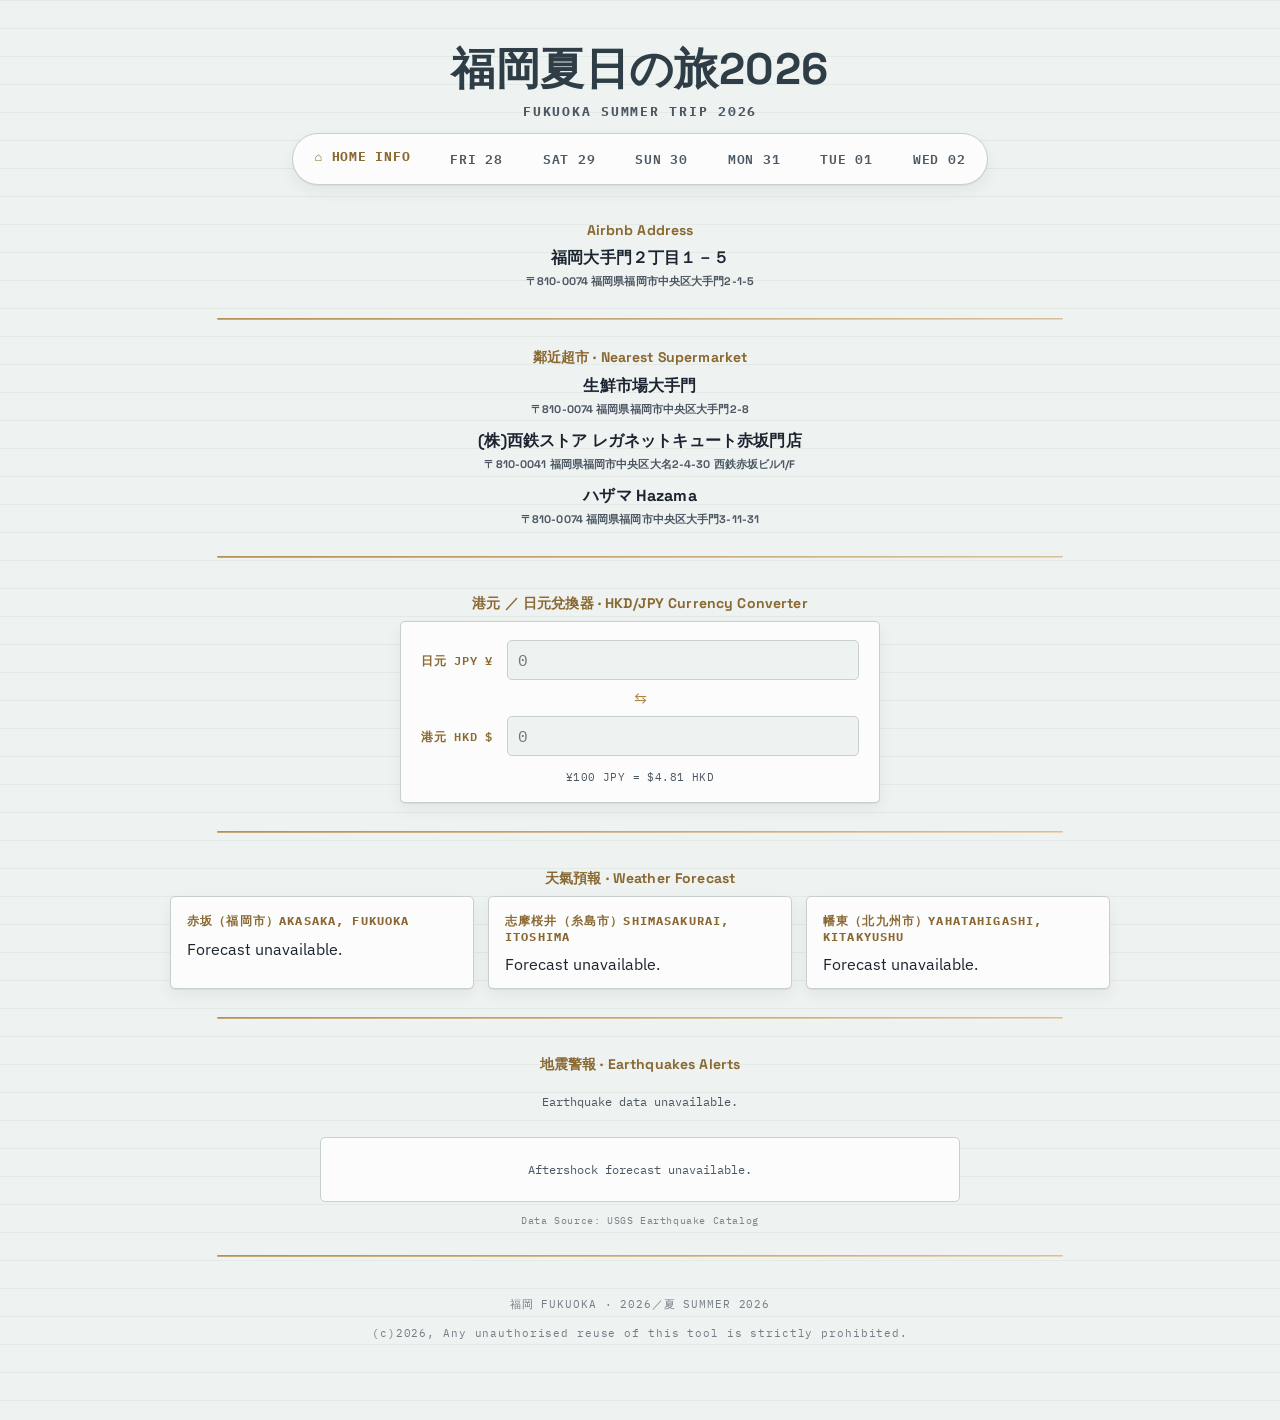
==== index.html @ bfb7548b "tiny updates" ====
<!DOCTYPE html>
<html lang="zh-Hant">
<head>
  <meta charset="UTF-8">
  <meta name="viewport" content="width=device-width, initial-scale=1.0">
  <meta name="mobile-web-app-capable" content="yes" />

  <title>福岡夏日の旅 Fukuoka Summer Trip 2026</title>
  <link rel="preconnect" href="https://fonts.googleapis.com">
  <link rel="preconnect" href="https://fonts.gstatic.com" crossorigin>
  <link href="https://fonts.googleapis.com/css2?family=Space+Grotesk:wght@500;700&family=IBM+Plex+Sans:wght@400;500;600&family=IBM+Plex+Mono:wght@400;500;600&display=swap" rel="stylesheet">
  <link rel="stylesheet" href="style.css">

  <link rel="manifest" crossorigin="use-credentials" href="manifest.json" />
  <link rel="stylesheet" href="node_modules/pwa-add-to-homescreen/dist/add-to-homescreen.min.css" />
  <script src="node_modules/pwa-add-to-homescreen/dist/add-to-homescreen_zh_HK.min.js"></script>

  <!-- Favicon -->
  <link rel="icon" type="image/x-icon" href="apple-touch-icon.png">
</head>

<body>
  <div class="wrap">
    <h1 class="page-title">福岡夏日の旅2026</h1>
    <h2 class="page-subtitle">Fukuoka Summer Trip 2026</h2>

    <nav class="day-nav" id="dayNav" aria-label="Day navigation"></nav>

    <!-- Airbnb Address -->
    <section>
      <h3 class="page-h3">Airbnb Address</h3>
      <p class="index-p">
      福岡大手門２丁目１－５</br>
        <a class="address-a" href="https://www.google.com/maps/place/2-ch%C5%8Dme-1-5+%C5%8Ctemon,+Chuo+Ward,+Fukuoka,+810-0074,+Japan/@33.5899657,130.3848394,18z/data=!3m1!4b1!4m10!1m2!2m1!1z44CSODEwLTAwNzQg56aP5bKh55yM56aP5bKh5biC5Lit5aSu5Yy65aSn5omL6ZaA77yS5LiB55uu77yR4oiS77yV!3m6!1s0x354192293996d13b:0x6b5ba809811c0bd0!8m2!3d33.5899657!4d130.3861269!15sCkLjgJI4MTAtMDA3NCDnpo_lsqHnnIznpo_lsqHluILkuK3lpK7ljLrlpKfmiYvploDvvJLkuIHnm67vvJHiiJLvvJWSARBnZW9jb2RlZF9hZGRyZXNz4AEA!16s%2Fg%2F11clpc6z0z?entry=ttu&g_ep=EgoyMDI2MDcxNS4wIKXMDSoASAFQAw%3D%3D">
        〒810-0074 福岡県福岡市中央区大手門2-1-5
        </a>
      </p>
    </section>
    <hr>

    <!-- Supermarkets Info -->
    <section>
      <h3 class="page-h3">鄰近超市 &middot; Nearest Supermarket</h3>
      <p class="index-p">
        生鮮市場大手門
      </br>
        <a class="address-a" href="https://www.google.com/maps/place/%E7%94%9F%E9%AE%AE%E5%B8%82%E5%A0%B4%E5%A4%A7%E6%89%8B%E9%96%80/@33.5920324,130.3831507,16.71z/data=!4m6!3m5!1s0x35419228d14ee641:0xfee7a03e75b66d1f!8m2!3d33.591357!4d130.3856404!16s%2Fg%2F1td_2z4c?entry=ttu&g_ep=EgoyMDI2MDcxOS4wIKXMDSoASAFQAw%3D%3D">
        〒810-0074 福岡県福岡市中央区大手門2-8
        </a>
      </p>

      <p class="index-p">
        (株)西鉄ストア レガネットキュート赤坂門店
      </br>
        <a class="address-a" href="https://www.google.com/maps/place/Reganet+Cute+Akasakamon/@33.5890342,130.389958,18.49z/data=!3m1!5s0x35419187a3406b4b:0xf3ccdedf4564b2a2!4m6!3m5!1s0x3541918777c7a113:0xb264cc0cfa34d3a8!8m2!3d33.5889511!4d130.3912189!16s%2Fg%2F1pv2gx6fw?entry=ttu&g_ep=EgoyMDI2MDcxOS4wIKXMDSoASAFQAw%3D%3D">
        〒810-0041 福岡県福岡市中央区大名2-4-30 西鉄赤坂ビル1/F
        </a>
      </p>

      <p class="index-p">
        ハザマ Hazama
      </br>
        <a class="address-a" href="https://www.google.com/maps/place/Hazama/@33.5913215,130.3811077,19z/data=!4m6!3m5!1s0x3541922e6b64453f:0xde351ecfe500b!8m2!3d33.5913286!4d130.3816899!16s%2Fg%2F11d_7vm9nl?entry=ttu&g_ep=EgoyMDI2MDcxOS4wIKXMDSoASAFQAw%3D%3D">
        〒810-0074 福岡県福岡市中央区大手門3-11-31
        </a>
      </p>
    </section>
    <hr>

    <!-- JPY/HKD Currency Converter -->
    <section class="converter-panel">
      <h3 class="page-h3">港元 ／ 日元兌換器 &middot; HKD/JPY Currency Converter</h3>

      <div class="converter-card">
        <div class="conv-row">
          <label for="jpyInput">日元 JPY &yen;</label>
          <input type="number" id="jpyInput" inputmode="decimal" placeholder="0">
        </div>
        <div class="conv-swap">&#8646;</div>

        <div class="conv-row">
          <label for="hkdInput">港元 HKD &dollar;</label>
          <input type="number" id="hkdInput" inputmode="decimal" placeholder="0">
        </div>
        <p class="conv-rate" id="convRate">&#165;100 JPY = &#36; 4.81 HKD</p>
      </div>
    </section>
    <hr>

    <!-- Weather Forecast -->
    <section class="weather-panel">
      <h3 class="page-h3">天氣預報 &middot; Weather Forecast</h3>
      <div class="weather-grid" id="weatherGrid"></div>
    </section>
    <hr>

    <!-- Earthquake Alerts -->
    <section class="quake-panel">
      <h3 class="page-h3">地震警報 &middot; Earthquakes Alerts</h3>
      <div class="quake-list" id="quakeList">
        <p class="quake-empty">Loading&hellip;</p>
      </div>
      <div class="aftershock-box" id="aftershockBox">
        <p class="quake-empty">Checking for aftershock forecast&hellip;</p>
      </div>
      <p class="quake-source">Data Source: USGS Earthquake Catalog</p>
    </section>
    <hr>

    <!-- Optional Date List -->
    <!-- <div class="home-list" id="homeList"></div>  -->

    <footer class="foot">福岡 FUKUOKA &middot; 2026／夏 SUMMER 2026 <br></br> 
      (c)2026, Any unauthorised reuse of this tool is strictly prohibited.</footer>
  </div>

  <!-- Scheduling -->
  <script src="schedule.js"></script>
  <script>
    TripSchedule.renderNav("index.html");

    const meta = {
      "fri28aug.html": { full: "FRIDAY", date: "28", month: "AUG" },
      "sat29aug.html": { full: "SATURDAY", date: "29", month: "AUG" },
      "sun30aug.html": { full: "SUNDAY", date: "30", month: "AUG" },
      "mon31aug.html": { full: "MONDAY", date: "31", month: "AUG" },
      "tue01sep.html": { full: "TUESDAY", date: "01", month: "SEP" },
      "wed02sep.html": { full: "WEDNESDAY", date: "02", month: "SEP" },
    };

    const list = document.getElementById("homeList");
    TripSchedule.DAYS.forEach((d) => {
      const m = meta[d.file];
      const a = document.createElement("a");
      a.href = d.file;
      a.className = "home-card";
      a.style.setProperty("--card-color", d.color);
      a.innerHTML =
        '<div class="hc-day">' + m.full + '</div>' +
        '<div class="hc-date">' + m.date + ' ' + m.month + '</div>';
      list.appendChild(a);
    });
  </script>

  <!-- Currency Converter -->
  <script>
    const JPY_TO_HKD = 0.0481;
    document.getElementById("convRate").textContent = "¥100 JPY = $" + JPY_TO_HKD * 100 + " HKD";

    const jpyInput = document.getElementById("jpyInput");
    const hkdInput = document.getElementById("hkdInput");

    jpyInput.addEventListener("input", () => {
      const val = parseFloat(jpyInput.value);
      hkdInput.value = isNaN(val) ? "" : (val * JPY_TO_HKD).toFixed(2);
    });

    hkdInput.addEventListener("input", () => {
      const val = parseFloat(hkdInput.value);
      jpyInput.value = isNaN(val) ? "" : (val / JPY_TO_HKD).toFixed(0);
    });
  </script>

  <!-- Weather API -->
  <script>
    const WEATHER_KEY = "ffdea6baff981b86318b58a3e28478a5";
    const WEATHER_LOCATIONS = [
      { name: "赤坂（福岡市）Akasaka, Fukuoka",    lat: 33.5912646, lon: 130.3986278 },
      { name: "志摩桜井（糸島市）Shimasakurai, Itoshima",   lat: 33.6281963, lon: 130.1919889 },
      { name: "幡東（北九州市）Yahatahigashi, Kitakyushu", lat: 33.8719980, lon: 130.8081860 },
    ];
    
    function groupByDay(list) {
      const days = {};
      list.forEach((entry) => {
        const date = entry.dt_txt.split(" ")[0];
        if (!days[date]) days[date] = [];
        days[date].push(entry);
      });
      // prefer the reading closest to midday for each date
      return Object.entries(days).map(([date, entries]) => {
        const midday = entries.reduce((best, e) => {
          const hour = Number(e.dt_txt.split(" ")[1].split(":")[0]);
          const bestHour = Number(best.dt_txt.split(" ")[1].split(":")[0]);
          return Math.abs(hour - 12) < Math.abs(bestHour - 12) ? e : best;
        });
        return { date, entry: midday };
      });
    }

    function renderWeatherCity(container, loc) {
      const card = document.createElement("div");
      card.className = "weather-city";
      card.innerHTML =
        '<div class="wx-city-name">' + loc.name + '</div>' +
        '<div class="wx-days" data-loading>Loading forecast&hellip;</div>';
      container.appendChild(card);

      const url = "https://api.openweathermap.org/data/2.5/forecast" +
        "?lat=" + loc.lat + "&lon=" + loc.lon +
        "&units=metric&appid=" + WEATHER_KEY;

      fetch(url)
        .then((res) => { if (!res.ok) throw new Error(res.status); return res.json(); })
        .then((data) => {
          const days = groupByDay(data.list).slice(0, 5);
          const daysEl = card.querySelector(".wx-days");
          daysEl.removeAttribute("data-loading");
          daysEl.innerHTML = days.map(({ date, entry }) => {
            const d = new Date(date + "T00:00:00");
            const label = d.toLocaleDateString("en-GB", { weekday: "short", day: "numeric" });
            const icon = entry.weather[0].icon;
            const desc = entry.weather[0].main;
            const temp = Math.round(entry.main.temp);
            return (
              '<div class="wx-day">' +
                '<span class="wx-day-label">' + label + '</span>' +
                '<img class="wx-icon" src="https://openweathermap.org/img/wn/' + icon + '.png" alt="' + desc + '" width="34" height="34">' +
                '<span class="wx-temp">' + temp + '&deg;C</span>' +
              '</div>'
            );
          }).join("");
        })
        .catch(() => {
          const daysEl = card.querySelector(".wx-days");
          daysEl.removeAttribute("data-loading");
          daysEl.textContent = "Forecast unavailable.";
        });
    }

    const weatherGrid = document.getElementById("weatherGrid");
    WEATHER_LOCATIONS.forEach((loc) => renderWeatherCity(weatherGrid, loc));
  </script>

  <!-- Earthquakes API -->
  <script>
    const QUAKE_CENTER = { lat: 33.5912646, lon: 130.3986278 };
    const QUAKE_CENTER_NAME = "Akasaka, Fukuoka";
    const QUAKE_RADIUS_KM = 180;
    const QUAKE_MIN_MAG = 1.5;
    const QUAKE_DAYS = 28;

    function timeAgo(ms) {
      const mins = Math.round((Date.now() - ms) / 60000);
      if (mins < 60) return mins + "m ago";
      const hrs = Math.round(mins / 60);
      if (hrs < 24) return hrs + "h ago";
      return Math.round(hrs / 24) + "d ago";
    }

    function distanceKm(lat1, lon1, lat2, lon2) {
      const R = 6371;
      const dLat = (lat2 - lat1) * Math.PI / 180;
      const dLon = (lon2 - lon1) * Math.PI / 180;
      const a =
        Math.sin(dLat / 2) ** 2 +
        Math.cos(lat1 * Math.PI / 180) * Math.cos(lat2 * Math.PI / 180) *
        Math.sin(dLon / 2) ** 2;
      return R * 2 * Math.atan2(Math.sqrt(a), Math.sqrt(1 - a));
    }

    function magClass(mag) {
      if (mag >= 5) return "quake-high";
      if (mag >= 4) return "quake-mid";
      return "quake-low";
    }

    function renderQuakes() {
      const el = document.getElementById("quakeList");
      const end = new Date();
      const start = new Date(end.getTime() - QUAKE_DAYS * 86400000);
      const url = "https://earthquake.usgs.gov/fdsnws/event/1/query" +
        "?format=geojson" +
        "&starttime=" + start.toISOString().slice(0, 10) +
        "&endtime=" + end.toISOString().slice(0, 10) +
        "&latitude=" + QUAKE_CENTER.lat +
        "&longitude=" + QUAKE_CENTER.lon +
        "&maxradiuskm=" + QUAKE_RADIUS_KM +
        "&minmagnitude=" + QUAKE_MIN_MAG +
        "&orderby=time&limit=15";

      fetch(url)
        .then((res) => { if (!res.ok) throw new Error(res.status); return res.json(); })
        .then((data) => {
          if (!data.features.length) {
            el.innerHTML = '<p class="quake-empty">No M' + QUAKE_MIN_MAG + '+ quakes in the last ' + QUAKE_DAYS + ' days.</p>';
          } else {
            el.innerHTML = data.features.map((f) => {
              const p = f.properties;
              const depth = f.geometry.coordinates[2];
              const dist = distanceKm(
                QUAKE_CENTER.lat, QUAKE_CENTER.lon, f.geometry.coordinates[1], f.geometry.coordinates[0]
              );
              return (
                '<a class="quake-row" href="' + p.url + '" target="_blank" rel="noopener">' +
                  '<span class="quake-mag ' + magClass(p.mag) + '">M' + p.mag.toFixed(1) + '</span>' +
                  '<span class="quake-info">' +
                    '<span class="quake-place">' + p.place + '</span>' +
                    '<span class="quake-meta">' + '<b>' + timeAgo(p.time) + '</b> &middot; Depth: <b>' + 
                      depth.toFixed(0) + 'km</b> &middot; Distance from ' + QUAKE_CENTER_NAME + ': <b>~' + 
                      dist.toFixed(0) + 'km</b> </span>' +
                '</a>'
              );
            }).join("");
          }
          checkAftershockForecast(data.features);
        })
        .catch(() => {
          el.innerHTML = '<p class="quake-empty">Earthquake data unavailable.</p>';
          document.getElementById("aftershockBox").innerHTML =
            '<p class="quake-empty">Aftershock forecast unavailable.</p>';
        });
    }

    function checkAftershockForecast(features) {
      const box = document.getElementById("aftershockBox");
      if (!features || !features.length) {
        box.innerHTML = '<p class="quake-empty">No recent mainshock.</p>';
        return;
      }

      // Use the largest quake in the window as the candidate mainshock.
      const mainshock = features.reduce((biggest, f) =>
        f.properties.mag > biggest.properties.mag ? f : biggest
      );

      if (mainshock.properties.mag < 4.5) {
        box.innerHTML = '<p class="quake-empty">Recent quake (M' +
          mainshock.properties.mag.toFixed(1) + ') is below USGS forecasts issueing threshold.</p>';
        return;
      }

      fetch(mainshock.properties.detail)
        .then((res) => res.json())
        .then((detail) => {
          const oaf = detail.properties.products && detail.properties.products.oaf;
          const forecastFile = oaf && oaf[0].contents && oaf[0].contents["forecast.json"];
          if (!forecastFile) {
            box.innerHTML =
              '<p class="quake-empty">Aftershock forecast for <b>M' + mainshock.properties.mag.toFixed(1) + 
                '</b> event in <b>' + mainshock.properties.place +
              '</b> has not published. </p>';
            return;
          }
          return fetch(forecastFile.url).then((r) => r.json()).then((fc) => renderForecast(fc, mainshock));
        })
        .catch(() => {
          box.innerHTML = '<p class="quake-empty">Aftershock forecast unavailable.</p>';
        });
    }

    function renderForecast(fc, mainshock) {
      const box = document.getElementById("aftershockBox");
      if (!fc.forecast || !fc.forecast.length) {
        box.innerHTML = '<p class="quake-empty">No aftershock forecast data available.</p>';
        return;
      }

      const rows = fc.forecast.map((window) => {
        const bins = (window.bins || [])
          .filter((b) => [3, 4, 5].includes(Math.round(b.magnitude)))
          .map((b) => 'M' + Math.round(b.magnitude) + '+: ' + (b.probability * 100).toFixed(0) + '%')
          .join(" &middot; ");
        return '<div class="af-row"><span class="af-label">' + window.label + '</span><span class="af-probs">' + bins + '</span></div>';
      }).join("");

      box.innerHTML =
        '<p class="af-source">Based on the M' + mainshock.properties.mag.toFixed(1) + ' event in ' +
        mainshock.properties.place + '</p>' + rows;
    }

    renderQuakes();
  </script>

  <!-- Mobile Web App JS -->
  <script>
    document.addEventListener('DOMContentLoaded', function () {
    window.AddToHomeScreenInstance = window.AddToHomeScreen({
      appName: '福岡夏日の旅2026',                           // Name of the app.
                                                            // Required.
      appNameDisplay: 'standalone',                         // If set to 'standalone' (the default), the app name will be diplayed
                                                            // on it's own, beneath the "Install App" header. If set to 'inline', the
                                                            // app name will be displayed on a single line like "Install MyApp"
                                                            // Optional. Default 'standalone'
      appIconUrl: 'apple-touch-icon.png',                   // App icon link (square, at least 40 x 40 pixels).
                                                            // Required.
      assetUrl: 'node_modules/pwa-add-to-homescreen/dist/assets/img/',  // Link to directory of library image assets.
                                                            // Required.
      maxModalDisplayCount: -1,                             // If set, the modal will only show this many times.
                                                            // [Optional] Default: -1 (no limit).  (Debugging: Use this.clearModalDisplayCount() to reset the count)
      displayOptions:{ showMobile: true, showDesktop: true }, // show on mobile/desktop [Optional] Default: show everywhere
      allowClose: true,                                       // allow the user to close the modal by tapping outside of it [Optional. Default: true]
      showArrow: true,                                        // show the bouncing arrow on the modal [Optional. Default: true] (highly recommend leaving at true as drastically affects install rates)
    });

    ret = window.AddToHomeScreenInstance.show('zh');        // show "add-to-homescreen" instructions to user, or do nothing if already added to homescreen
                                                            // [optional] language.  If left blank, then language is auto-decided from (1) URL param locale='..' (e.g. /?locale=es) (2) Browser language settings
    });
  </script>

</body>
</html>
---- style.css ----
/* ============================================================
   Trip Schedule
   Design: drafting-table blueprint, brass hardware accents,
   hour-ruler grid. Space Grotesk / IBM Plex Sans / IBM Plex Mono.
   ============================================================ */

:root {
  --ink:        #1B2430;
  --ink-soft:   #4B5763;
  --paper:      #EEF2F0;
  --paper-2:    #E3E9E5;
  --card:       #FBFCFB;
  --line:       #C7D0CB;
  --rule:       #2F3E46;
  --brass:      #AD8446;
  --brass-dark: #8A6832;
  --brass-tint: #F1E3C9;

  --fri: #F2A98C;
  --sat: #F0C083;
  --sun: #EADD6E;
  --mon: #93D2A3;
  --tue: #8FC4E8;
  --wed: #DDB2E6;

  --radius: 5px;
  --shadow: 0 1px 0 rgba(27,36,48,0.06), 0 6px 16px rgba(27,36,48,0.06);
}

* { box-sizing: border-box; }

html { scroll-behavior: smooth; }

body {
  margin: 0;
  background:
    linear-gradient(var(--paper-2) 1px, transparent 1px) 0 0 / 100% 28px,
    var(--paper);
  color: var(--ink);
  font-family: "IBM Plex Sans", "Noto Sans JP", system-ui, sans-serif;
  -webkit-font-smoothing: antialiased;
  min-height: 100vh;
}

a { color: inherit; }

.wrap {
  max-width: 980px;
  margin: 0 auto;
  padding: 40px 20px 80px;
}

/* ---------- Header & Text ---------- */

.page-title {
  text-align: center;
  margin: 0 0 4px;
  font-family: "Space Grotesk", "IBM Plex Sans", sans-serif;
  font-weight: 700;
  font-size: clamp(28px, 5vw, 44px);
  letter-spacing: 0.01em;
  color: var(--rule);
}

.page-title .day-tick {
  display: inline-block;
  width: 10px;
  height: 10px;
  border-radius: 50%;
  margin-right: 12px;
  transform: translateY(-2px);
  background: var(--day-color, var(--brass));
  box-shadow: 0 0 0 3px var(--card), 0 0 0 4px var(--line);
}

.page-subtitle {
  text-align: center;
  margin: 0 0 14px;
  font-family: "IBM Plex Mono", monospace;
  font-size: 12.5px;
  letter-spacing: 0.14em;
  text-transform: uppercase;
  color: var(--ink-soft);
}

.page-h3 {
  text-align: center;
  margin: 0 0 8px;
  font-family: "Space Grotesk", "IBM Plex Sans", sans-serif;
  font-weight: 700;
  font-size: 14px;
  letter-spacing: 0.01em;
  color: var(--brass-dark);
}

.index-p  {
  text-align: center;
  margin: 0 0 12px;
  font-family: "Space Grotesk", "IBM Plex Sans", sans-serif;
  font-weight: bold; 
  font-display: block;
  letter-spacing: 0.01em;
  color: var(--ink);
}

.index-text-a  {
  text-align: center;
  margin: 0 0 4px;
  font-family: "Space Grotesk", "IBM Plex Sans", sans-serif;
  font-weight: bold; 
  font-display: block;
  letter-spacing: 0.01em;
  color: var(--ink);
}

.address-a  {
  text-align: center;
  margin: 0 0 8px;
  font-family: "Space Grotesk", "IBM Plex Sans", sans-serif;
  font-size: 11px;
  font-weight: bold; 
  font-display: block;
  text-decoration: none;
  letter-spacing: 0.01em;
  color: var(--ink-soft);
}

hr {
  border: none;
  height: 2px;
  background: linear-gradient(to bottom right, var(--brass), var(--brass-tint));
  border-radius: 999px;
  width: 90%;
  margin: 28px auto;
  overflow: visible;
}

/* ---------- Nav ---------- */

.day-nav {
  display: flex;
  justify-content: center;
  flex-wrap: wrap;
  gap: 8px;
  margin: 0 0 36px;
  padding: 6px;
  background: var(--card);
  border: 1px solid var(--line);
  border-radius: 35px;
  width: fit-content;
  max-width: 100%;
  margin-left: auto;
  margin-right: auto;
  box-shadow: var(--shadow);
}

.day-nav a {
  --pill-color: var(--brass);
  position: relative;
  display: block;
  padding: 8px 16px;
  border-radius: 999px;
  font-family: "IBM Plex Mono", monospace;
  font-size: 12.5px;
  font-weight: 600;
  letter-spacing: 0.06em;
  text-decoration: none;
  color: var(--ink-soft);
  transition: background 0.15s ease, color 0.15s ease;
  white-space: nowrap;
}

.day-nav a:hover { background: var(--paper-2); color: var(--ink); }

.day-nav a.active {
  background: var(--pill-color);
  color: var(--ink);
  box-shadow: inset 0 0 0 1px rgba(27,36,48,0.15);
}

.day-nav a.home {
  color: var(--brass-dark);
  font-weight: 700;
}

/* ---------- Schedule grid ---------- */

.schedule-card {
  background: var(--card);
  border: 1px solid var(--line);
  border-radius: var(--radius);
  box-shadow: var(--shadow);
  overflow: hidden;
  margin-bottom: 40px;
}

.schedule-grid {
  display: grid;
  grid-template-columns: 60px 1fr;
}

.ruler {
  border-right: 1px solid var(--line);
  background: var(--paper);
  position: relative;
}

.ruler-hour {
  height: 120px;
  border-bottom: 1.5px solid var(--line);
  position: relative;
}

.ruler-hour:last-child { border-bottom: none; }

.ruler-hour .label {
  position: absolute;
  top: -8px;
  right: 10px;
  background: var(--paper);
  padding: 0 3px;
  font-family: "IBM Plex Mono", monospace;
  font-weight: 600;
  font-size: 13px;
  color: var(--rule);
}

.ruler-hour::after {
  /* half-hour tick */
  content: "";
  position: absolute;
  top: 60px;
  right: 0;
  width: 8px;
  height: 1px;
  background: var(--rule);
  opacity: 0.5;
}

.track {
  position: relative;
  background-image: repeating-linear-gradient(
    to bottom,
    transparent 0,
    transparent 29px,
    var(--line) 29px,
    var(--line) 30px
  );
  background-size: 100% 60px;
}

.track::before {
  /* hour lines, stronger */
  content: "";
  position: absolute;
  inset: 0;
  background-image: repeating-linear-gradient(
    to bottom,
    var(--line) 0,
    var(--line) 1px,
    transparent 1px,
    transparent 60px
  );
  pointer-events: none;
}

.events-layer {
  position: relative;
}

.event {
  position: absolute;
  left: 8px;
  right: 8px;
  min-height: 26px;
  background: var(--card);
  border: 1px solid var(--line);
  border-left: 5px solid var(--ev-color, var(--brass));
  border-radius: var(--radius);
  padding: 6px 10px 7px;
  box-shadow: 0 2px 6px rgba(27,36,48,0.08);
  overflow: hidden;
  cursor: default;
}

.event .ev-title {
  font-weight: 700;
  font-size: 13.5px;
  line-height: 1.25;
  color: var(--ink);
  margin: 0 0 2px;
}

.event .ev-time {
  font-family: "IBM Plex Mono", monospace;
  font-size: 11px;
  color: var(--ink-soft);
  letter-spacing: 0.02em;
}

.event .ev-meta {
  font-size: 11.5px;
  color: var(--ink-soft);
  margin-top: 2px;
  display: flex;
  gap: 8px;
  flex-wrap: wrap;
  align-items: center;
}

.event .ev-meta .pin::before { content: "\25CE  "; color: var(--brass-dark); }

.event .ev-meta a {
  color: var(--brass-dark);
  text-decoration: none;
  font-weight: 600;
  border-bottom: 1px dotted var(--brass-dark);
}
.event .ev-meta a:hover { color: var(--ink); border-color: var(--ink); }

.event-actions {
  position: absolute;
  top: 5px;
  right: 6px;
  display: flex;
  gap: 4px;
  opacity: 0;
  transition: opacity 0.12s ease;
}

.event:hover .event-actions { opacity: 1; }

.event-actions button {
  border: none;
  background: var(--paper-2);
  color: var(--ink-soft);
  width: 18px;
  height: 18px;
  border-radius: 50%;
  font-size: 11px;
  line-height: 1;
  cursor: pointer;
}

.event-actions button:hover { background: var(--brass); color: var(--ink); }

.event.compact .ev-meta,
.event.compact .ev-time { display: none; }

.empty-note {
  text-align: center;
  padding: 40px 20px;
  color: var(--ink-soft);
  font-family: "IBM Plex Mono", monospace;
  font-size: 12.5px;
  letter-spacing: 0.05em;
}

/* ---------- Form: "work order" card ---------- */

.entry-card {
  background: var(--card);
  border: 1px solid var(--line);
  border-radius: var(--radius);
  box-shadow: var(--shadow);
  padding: 22px 24px 24px;
}

.entry-card h2 {
  margin: 0 0 4px;
  font-family: "Space Grotesk", sans-serif;
  font-size: 16px;
  letter-spacing: 0.02em;
  color: var(--rule);
}

.entry-card .entry-sub {
  margin: 0 0 18px;
  padding-bottom: 14px;
  border-bottom: 1px dashed var(--line);
  font-family: "IBM Plex Mono", monospace;
  font-size: 11px;
  letter-spacing: 0.08em;
  text-transform: uppercase;
  color: var(--ink-soft);
}

.entry-grid {
  display: grid;
  grid-template-columns: repeat(4, 1fr);
  gap: 14px 16px;
}

.entry-grid .field.wide { grid-column: span 2; }
.entry-grid .field.full { grid-column: 1 / -1; }

.field label {
  display: block;
  font-family: "IBM Plex Mono", monospace;
  font-size: 10.5px;
  letter-spacing: 0.1em;
  text-transform: uppercase;
  color: var(--brass-dark);
  margin-bottom: 5px;
}

.field input {
  width: 100%;
  padding: 9px 10px;
  border: 1px solid var(--line);
  border-radius: var(--radius);
  background: var(--paper);
  color: var(--ink);
  font-family: "IBM Plex Sans", sans-serif;
  font-size: 13.5px;
}

.field input:focus {
  outline: none;
  border-color: var(--brass);
  background: var(--card);
  box-shadow: 0 0 0 3px var(--brass-tint);
}

.entry-actions {
  display: flex;
  align-items: center;
  gap: 12px;
  margin-top: 18px;
}

.btn {
  font-family: "IBM Plex Mono", monospace;
  font-size: 12px;
  font-weight: 600;
  letter-spacing: 0.06em;
  text-transform: uppercase;
  padding: 10px 20px;
  border-radius: var(--radius);
  border: 1px solid var(--brass-dark);
  background: var(--brass);
  color: #26190A;
  cursor: pointer;
  transition: background 0.15s ease, transform 0.05s ease;
}

.btn:hover { background: var(--brass-dark); color: #fff; }
.btn:active { transform: translateY(1px); }

.btn.secondary {
  background: var(--card);
  color: var(--ink-soft);
  border-color: var(--line);
}
.btn.secondary:hover { background: var(--paper-2); color: var(--ink); border-color: var(--ink-soft); }

.form-msg {
  font-family: "IBM Plex Mono", monospace;
  font-size: 11.5px;
  color: var(--ink-soft);
}

/* ---------- Export panel ---------- */

.export-panel {
  margin-top: 18px;
}

.export-panel summary {
  cursor: pointer;
  font-family: "IBM Plex Mono", monospace;
  font-size: 11.5px;
  letter-spacing: 0.08em;
  text-transform: uppercase;
  color: var(--brass-dark);
  padding: 4px 0;
}

.export-panel textarea {
  width: 100%;
  margin-top: 10px;
  min-height: 140px;
  padding: 12px;
  border: 1px solid var(--line);
  border-radius: var(--radius);
  background: var(--rule);
  color: #E8ECEA;
  font-family: "IBM Plex Mono", monospace;
  font-size: 12px;
  line-height: 1.5;
  resize: vertical;
}

.export-panel p {
  font-size: 12px;
  color: var(--ink-soft);
  line-height: 1.5;
  margin: 10px 0 0;
}

/* ---------- Home / index ---------- */

.home-list {
  display: grid;
  grid-template-columns: repeat(3, 1fr);
  gap: 14px;
  margin-top: 30px;
}

.home-card {
  display: block;
  text-decoration: none;
  background: var(--card);
  border: 1px solid var(--line);
  border-radius: var(--radius);
  padding: 18px 16px;
  box-shadow: var(--shadow);
  border-top: 5px solid var(--card-color, var(--brass));
  transition: transform 0.12s ease;
}

.home-card:hover { transform: translateY(-2px); }

.home-card .hc-day {
  font-family: "IBM Plex Mono", monospace;
  font-size: 11px;
  letter-spacing: 0.1em;
  color: var(--ink-soft);
  text-transform: uppercase;
}

.home-card .hc-date {
  font-family: "Space Grotesk", sans-serif;
  font-size: 22px;
  font-weight: 700;
  color: var(--rule);
  margin-top: 2px;
}

footer.foot {
  text-align: center;
  margin-top: 40px;
  font-family: "IBM Plex Mono", monospace;
  font-size: 11px;
  letter-spacing: 0.08em;
  color: var(--ink-soft);
  opacity: 0.75;
}

/* ---------- Weather -------------- */
.weather-panel { margin-top: 36px; }

.weather-grid {
  display: grid;
  grid-template-columns: repeat(auto-fit, minmax(220px, 1fr));
  gap: 14px;
}

.weather-city {
  background: var(--card);
  border: 1px solid var(--line);
  border-radius: var(--radius);
  box-shadow: var(--shadow);
  padding: 16px 16px 14px;
}

.wx-city-name {
  font-family: "IBM Plex Mono", "Noto Sans JP", monospace, sans-serif;
  font-size: 11.5px;
  font-weight: bold;
  letter-spacing: 0.1em;
  text-transform: uppercase;
  color: var(--brass-dark);
  margin-bottom: 10px;
}

.wx-days {
  display: flex;
  justify-content: space-between;
  gap: 4px;
}

.wx-days[data-loading] {
  font-family: "IBM Plex Mono", "Noto Sans JP", monospace, sans-serif;
  font-size: 12px;
  color: var(--ink-soft);
}

.wx-day {
  display: flex;
  flex-direction: column;
  align-items: center;
  gap: 2px;
  flex: 1;
}

.wx-day-label {
  font-family: "IBM Plex Mono", "Noto Sans JP", monospace, sans-serif;
  font-size: 10.5px;
  color: var(--ink-soft);
}

.wx-temp {
  font-family: "IBM Plex Mono", "Noto Sans JP", monospace, sans-serif;
  font-size: 12.5px;
  font-weight: 600;
  color: var(--ink);
}

/* Currency Converter */
.converter-panel { margin-top: 36px; }

.converter-card {
  max-width: 480px;
  margin: 0 auto;
  background: var(--card);
  border: 1px solid var(--line);
  border-radius: var(--radius);
  box-shadow: var(--shadow);
  padding: 18px 20px;
}

.conv-row {
  display: grid;
  grid-template-columns: 74px minmax(0, 1fr);
  align-items: center;
  gap: 12px;
}

.conv-row label {
  font-family: "IBM Plex Mono", "Noto Sans JP", monospace, sans-serif;
  font-size: 12px;
  font-weight: 600;
  letter-spacing: 0.06em;
  color: var(--brass-dark);
}

.conv-row input {
  min-width: auto;
  padding: 9px 10px;
  border: 1px solid var(--line);
  border-radius: var(--radius);
  background: var(--paper);
  color: var(--ink);
  font-family: "IBM Plex Mono", "Noto Sans JP", monospace, sans-serif;
  font-size: 16px;
}

.conv-row input:focus {
  outline: none;
  border-color: var(--brass);
  background: var(--card);
  box-shadow: 0 0 0 3px var(--brass-tint);
}

.conv-swap {
  text-align: center;
  color: var(--brass);
  font-size: 16px;
  margin: 8px 0;
}

.conv-rate {
  text-align: center;
  margin: 14px 0 0;
  font-family: "IBM Plex Mono", "Noto Sans JP", monospace, sans-serif;
  font-size: 10.5px;
  letter-spacing: 0.04em;
  color: var(--ink-soft);
}

/* Earthquakes Info */
.quake-panel { margin-top: 36px; }

.quake-list {
  max-width: 640px;
  margin: 0 auto;
  display: flex;
  flex-direction: column;
  gap: 8px;
}

.quake-row {
  display: flex;
  align-items: center;
  gap: 12px;
  background: var(--card);
  border: 1px solid var(--line);
  border-radius: var(--radius);
  padding: 10px 14px;
  text-decoration: none;
  color: var(--ink);
  box-shadow: var(--shadow);
  transition: transform 0.12s ease;
}

.quake-row:hover { transform: translateY(-1px); }

.quake-mag {
  flex-shrink: 0;
  width: 46px;
  text-align: center;
  padding: 4px 0;
  border-radius: var(--radius);
  font-family: "IBM Plex Mono", "Noto Sans JP", monospace, sans-serif;
  font-size: 12.5px;
  font-weight: 1000;
  color: #26190A;
}

.quake-mag.quake-low  { background: var(--mon); }
.quake-mag.quake-mid  { background: var(--sat); }
.quake-mag.quake-high { background: var(--fri); }

.quake-info {
  display: flex;
  flex-direction: column;
  gap: 2px;
  min-width: 0;
}

.quake-place {
  font-size: 14px;
  font-weight: bolder;
  white-space: nowrap;
  overflow: hidden;
  text-overflow: ellipsis;
}

.quake-meta {
  font-family: "IBM Plex Mono", "Noto Sans JP", monospace, sans-serif;
  font-size: 10.5px;
  color: var(--ink-soft);
}

.quake-empty {
  text-align: center;
  font-family: "IBM Plex Mono", "Noto Sans JP", monospace, sans-serif;
  font-size: 12px;
  color: var(--ink-soft);
}

.quake-source {
  text-align: center;
  margin: 12px 0 0;
  font-family: "IBM Plex Mono", "Noto Sans JP", monospace, sans-serif;
  font-size: 10px;
  letter-spacing: 0.06em;
  color: var(--ink-soft);
  opacity: 0.7;
}

.aftershock-box {
  max-width: 640px;
  margin: 16px auto 0;
  background: var(--card);
  border: 1px solid var(--line);
  border-radius: var(--radius);
  padding: 12px 16px;
}

.af-source {
  font-family: "IBM Plex Mono", "Noto Sans JP", monospace, sans-serif;
  font-size: 10.5px;
  color: var(--ink-soft);
  margin: 0 0 8px;
}

.af-row {
  display: flex;
  justify-content: space-between;
  gap: 10px;
  padding: 4px 0;
  border-top: 1px dashed var(--line);
  font-size: 12.5px;
}

.af-row:first-of-type { border-top: none; }

.af-label { font-weight: 600; color: var(--rule); }
.af-probs { font-family: "IBM Plex Mono", "Noto Sans JP", monospace, sans-serif; color: var(--ink-soft); }

@media (max-width: 640px) {
  .entry-grid { grid-template-columns: repeat(2, 1fr); }
  .entry-grid .field.wide { grid-column: span 2; }
  .schedule-grid { grid-template-columns: 58px 1fr; }
  .ruler-hour .label { font-size: 11.5px; right: 6px; }
  .event .ev-title { font-size: 12.5px; }
}
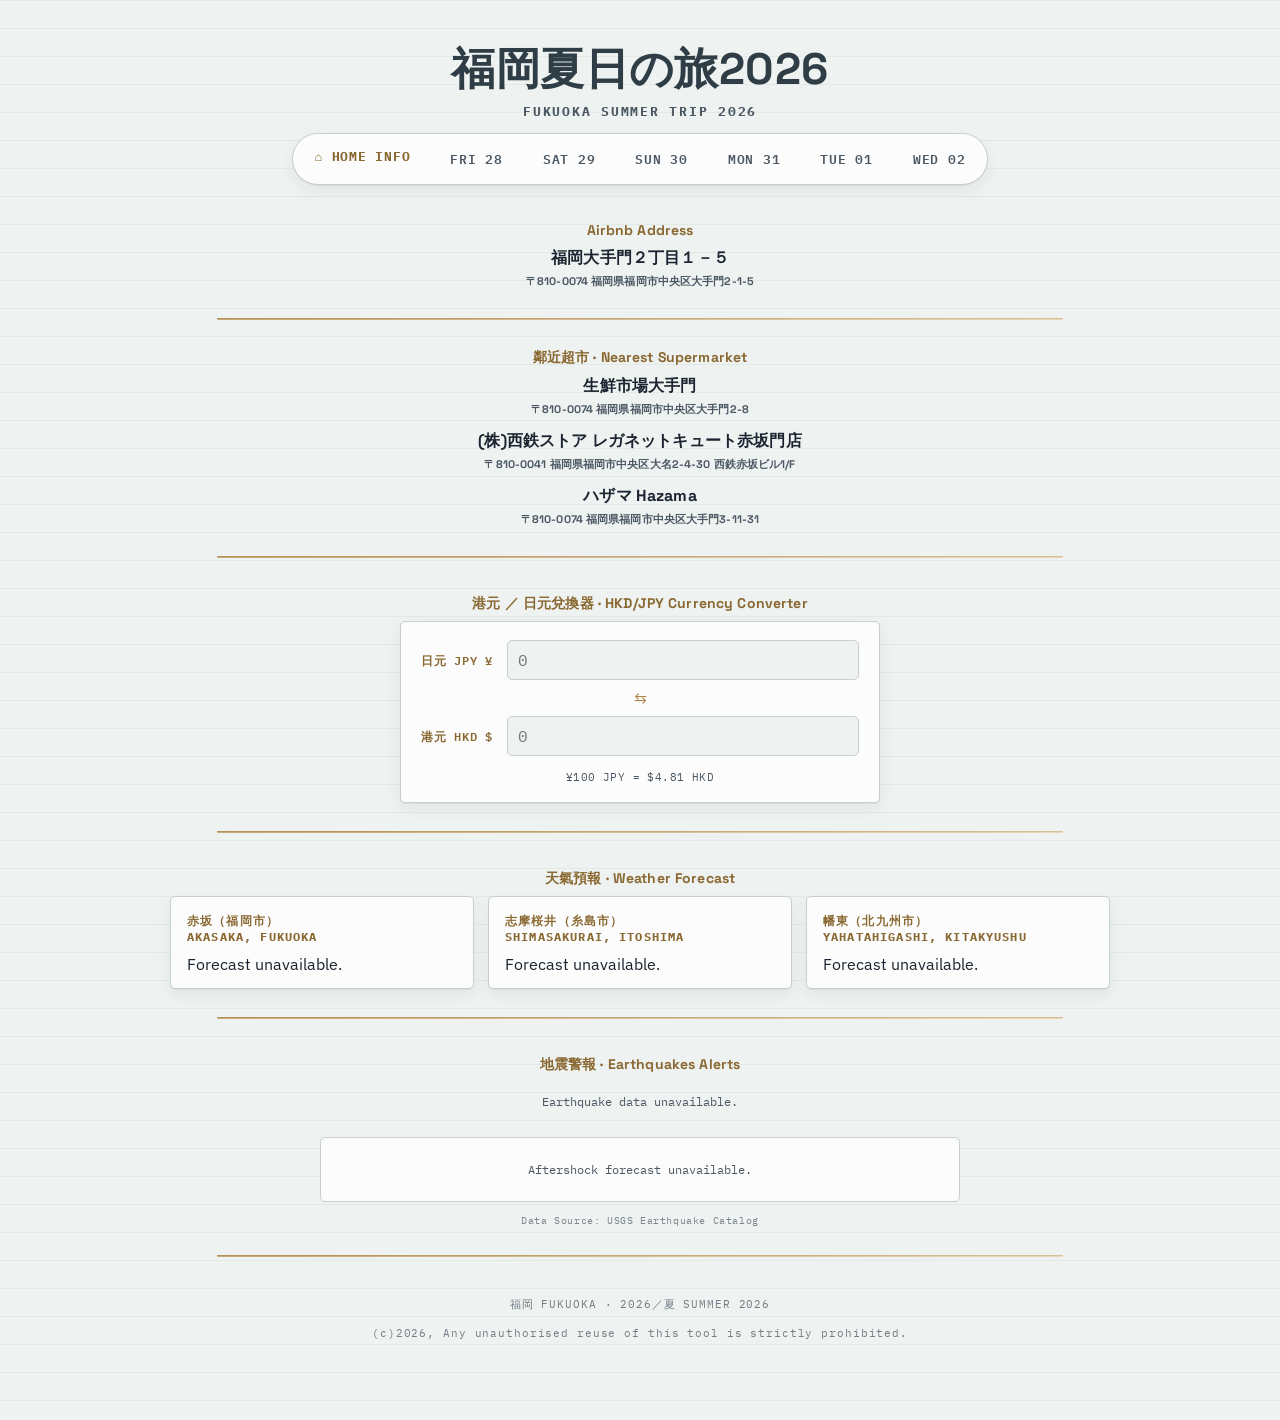
==== commit 3e068d1b: "another tiny update lol" ====
--- a/index.html
+++ b/index.html
@@ -165,9 +165,9 @@
   <script>
     const WEATHER_KEY = "ffdea6baff981b86318b58a3e28478a5";
     const WEATHER_LOCATIONS = [
-      { name: "赤坂（福岡市）Akasaka, Fukuoka",    lat: 33.5912646, lon: 130.3986278 },
-      { name: "志摩桜井（糸島市）Shimasakurai, Itoshima",   lat: 33.6281963, lon: 130.1919889 },
-      { name: "幡東（北九州市）Yahatahigashi, Kitakyushu", lat: 33.8719980, lon: 130.8081860 },
+      { name: "赤坂（福岡市）<br>Akasaka, Fukuoka",    lat: 33.5912646, lon: 130.3986278 },
+      { name: "志摩桜井（糸島市）<br>Shimasakurai, Itoshima",   lat: 33.6281963, lon: 130.1919889 },
+      { name: "幡東（北九州市）<br>Yahatahigashi, Kitakyushu", lat: 33.8719980, lon: 130.8081860 },
     ];
     
     function groupByDay(list) {
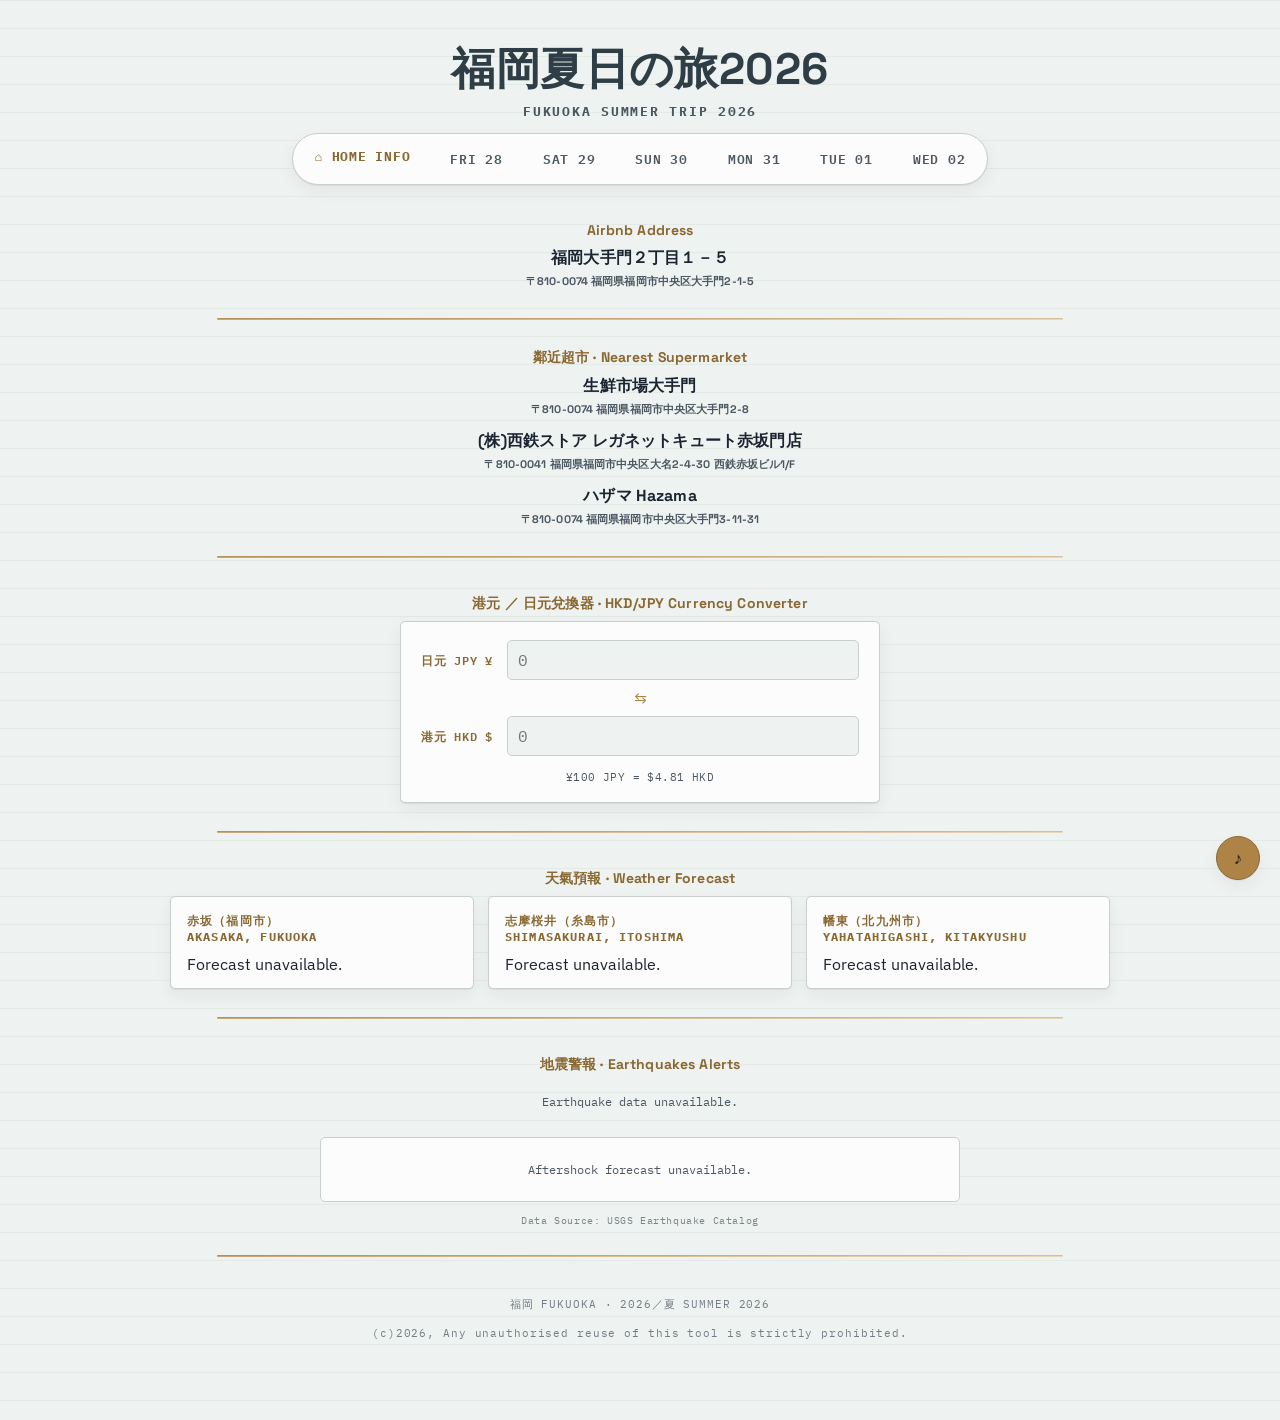
==== commit ce8b0415: "testing testing - music!" ====
--- a/index.html
+++ b/index.html
@@ -118,6 +118,7 @@
   <script src="schedule.js"></script>
   <script>
     TripSchedule.renderNav("index.html");
+    TripSchedule.initAudio();
 
     const meta = {
       "fri28aug.html": { full: "FRIDAY", date: "28", month: "AUG" },
--- a/style.css
+++ b/style.css
@@ -780,6 +780,35 @@
 .af-label { font-weight: 600; color: var(--rule); }
 .af-probs { font-family: "IBM Plex Mono", "Noto Sans JP", monospace, sans-serif; color: var(--ink-soft); }
 
+/* Media Play */
+.bg-audio-btn {
+  position: fixed;
+  right: 20px;
+  bottom: 20px;
+  width: 44px;
+  height: 44px;
+  border-radius: 50%;
+  border: 1px solid var(--brass-dark);
+  background: var(--brass);
+  color: #26190A;
+  font-size: 17px;
+  line-height: 1;
+  cursor: pointer;
+  box-shadow: var(--shadow);
+  z-index: 50;
+  transition: background 0.15s ease, transform 0.1s ease;
+}
+
+.bg-audio-btn:hover { background: var(--brass-dark); color: #fff; }
+.bg-audio-btn:active { transform: translateY(1px); }
+
+.bg-audio-btn.playing { animation: bg-audio-pulse 1.8s ease-in-out infinite; }
+
+@keyframes bg-audio-pulse {
+  0%, 100% { box-shadow: 0 0 0 0 rgba(173,132,70,0.5), var(--shadow); }
+  50% { box-shadow: 0 0 0 8px rgba(173,132,70,0), var(--shadow); }
+}
+
 @media (max-width: 640px) {
   .entry-grid { grid-template-columns: repeat(2, 1fr); }
   .entry-grid .field.wide { grid-column: span 2; }
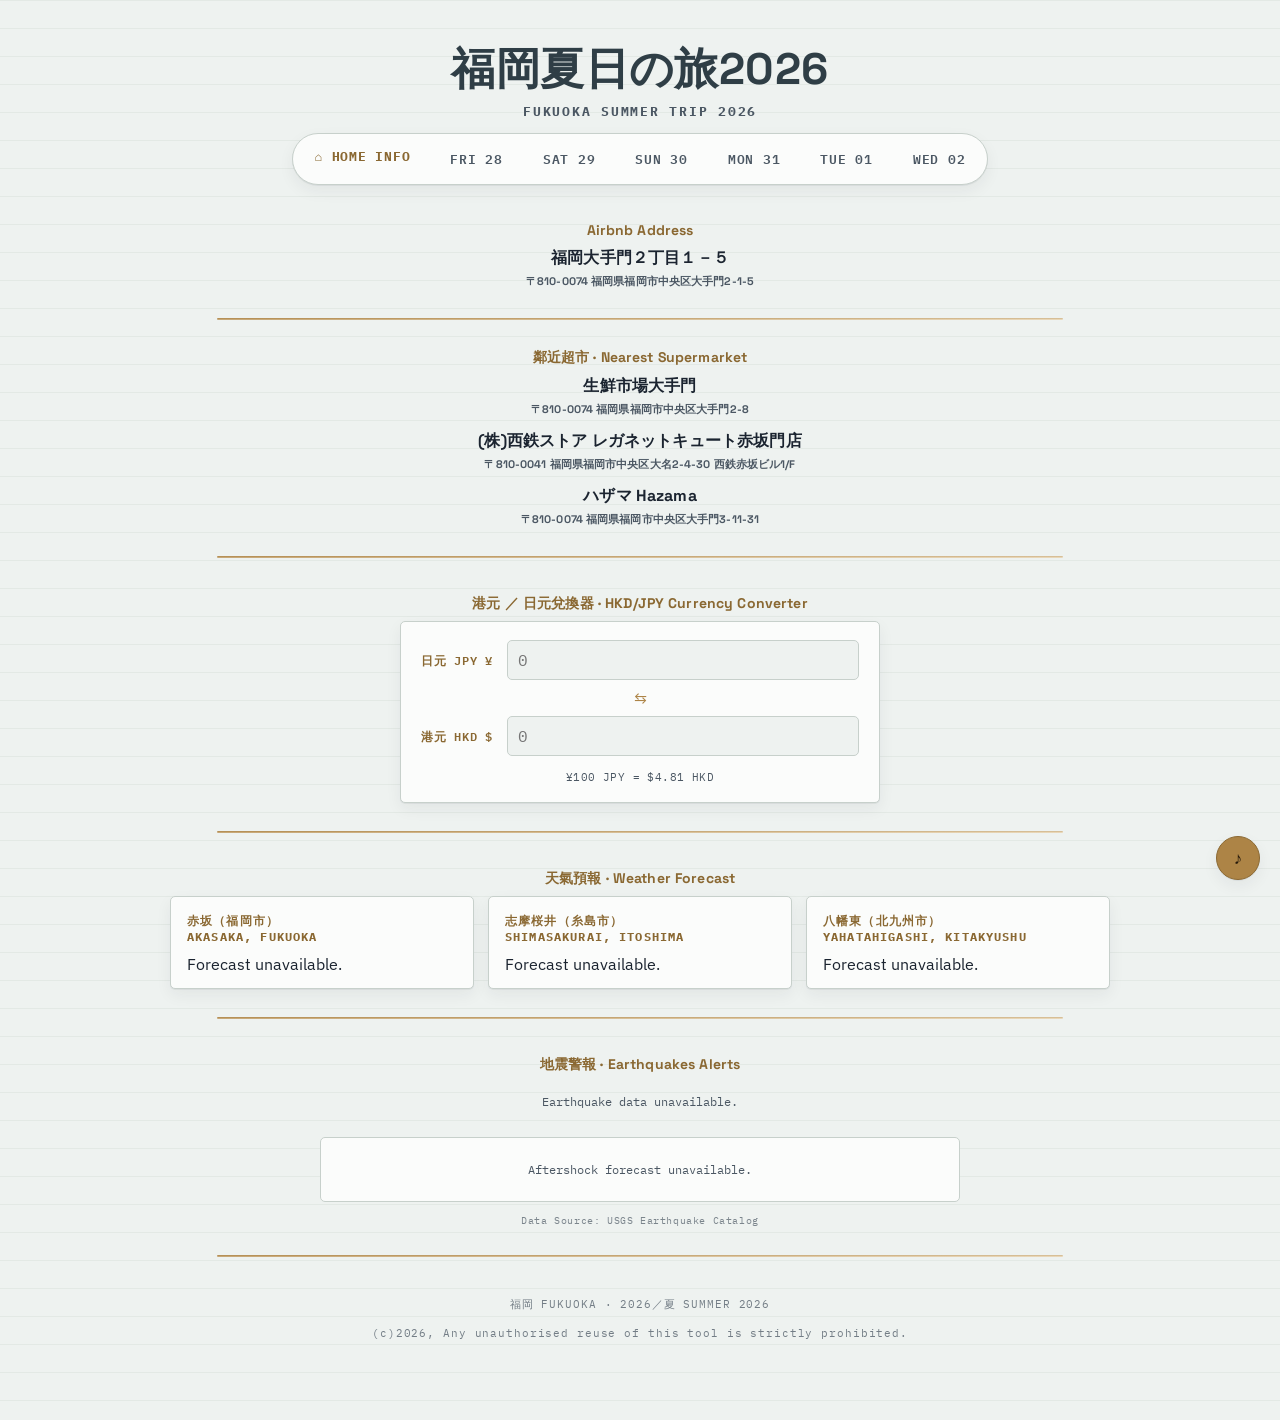
==== commit 86d0ba7b: "weather location update" ====
--- a/index.html
+++ b/index.html
@@ -168,7 +168,7 @@
     const WEATHER_LOCATIONS = [
       { name: "赤坂（福岡市）<br>Akasaka, Fukuoka",    lat: 33.5912646, lon: 130.3986278 },
       { name: "志摩桜井（糸島市）<br>Shimasakurai, Itoshima",   lat: 33.6281963, lon: 130.1919889 },
-      { name: "幡東（北九州市）<br>Yahatahigashi, Kitakyushu", lat: 33.8719980, lon: 130.8081860 },
+      { name: "八幡東（北九州市）<br>Yahatahigashi, Kitakyushu", lat: 33.8719980, lon: 130.8081860 },
     ];
     
     function groupByDay(list) {
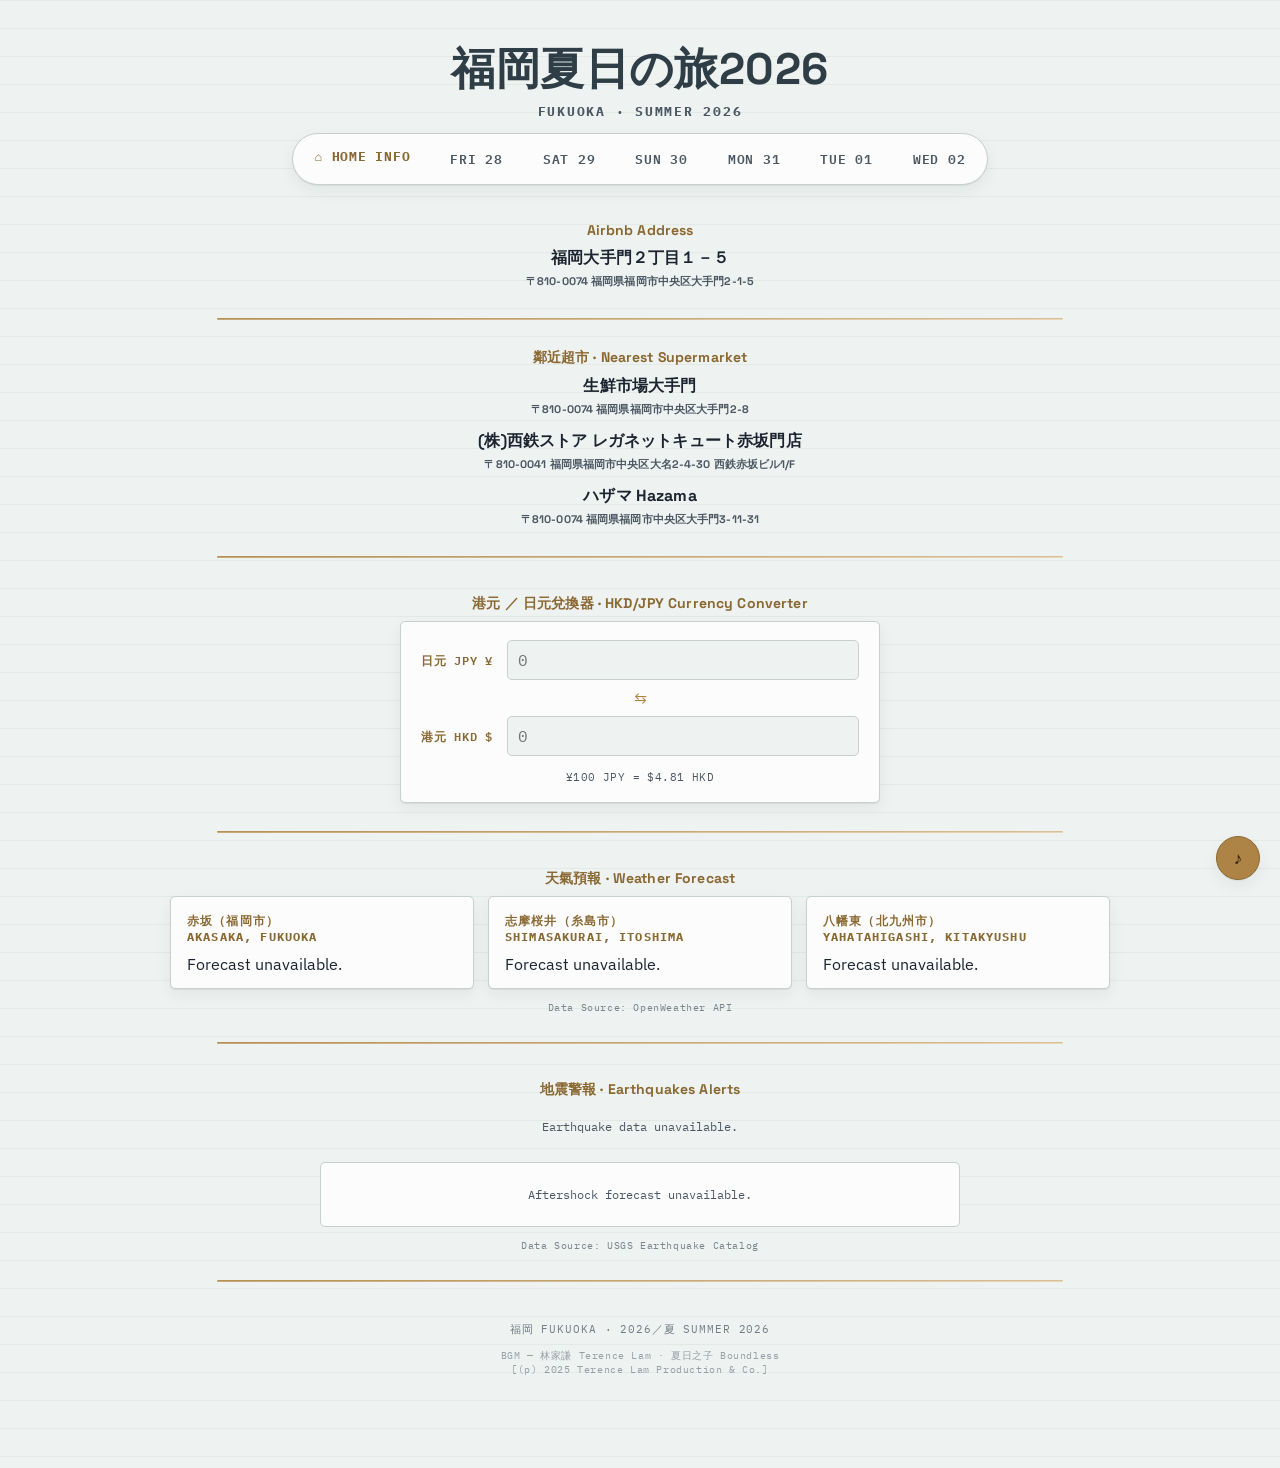
==== commit f911e340: "folder restructuring" ====
--- a/index.html
+++ b/index.html
@@ -5,65 +5,73 @@
   <meta name="viewport" content="width=device-width, initial-scale=1.0">
   <meta name="mobile-web-app-capable" content="yes" />
 
-  <title>福岡夏日の旅 Fukuoka Summer Trip 2026</title>
+  <title>福岡夏日の旅｜Fukuoka Summer 2026</title>
   <link rel="preconnect" href="https://fonts.googleapis.com">
   <link rel="preconnect" href="https://fonts.gstatic.com" crossorigin>
   <link href="https://fonts.googleapis.com/css2?family=Space+Grotesk:wght@500;700&family=IBM+Plex+Sans:wght@400;500;600&family=IBM+Plex+Mono:wght@400;500;600&display=swap" rel="stylesheet">
-  <link rel="stylesheet" href="style.css">
+  <link rel="stylesheet" href="assets/style.css">
 
-  <link rel="manifest" crossorigin="use-credentials" href="manifest.json" />
-  <link rel="stylesheet" href="node_modules/pwa-add-to-homescreen/dist/add-to-homescreen.min.css" />
-  <script src="node_modules/pwa-add-to-homescreen/dist/add-to-homescreen_zh_HK.min.js"></script>
-
+  <link rel="manifest" crossorigin="use-credentials" href="scripts/manifest.json" />
   <!-- Favicon -->
-  <link rel="icon" type="image/x-icon" href="apple-touch-icon.png">
+  <link rel="icon" type="image/x-icon" href="assets/apple-touch-icon.png">
 </head>
 
 <body>
   <div class="wrap">
     <h1 class="page-title">福岡夏日の旅2026</h1>
-    <h2 class="page-subtitle">Fukuoka Summer Trip 2026</h2>
+    <h2 class="page-subtitle">Fukuoka &middot; Summer 2026</h2>
 
     <nav class="day-nav" id="dayNav" aria-label="Day navigation"></nav>
 
     <!-- Airbnb Address -->
     <section>
       <h3 class="page-h3">Airbnb Address</h3>
-      <p class="index-p">
-      福岡大手門２丁目１－５</br>
+      
+      <div>
+        <p class="index-p">
+        福岡大手門２丁目１－５
+        </br>
         <a class="address-a" href="https://www.google.com/maps/place/2-ch%C5%8Dme-1-5+%C5%8Ctemon,+Chuo+Ward,+Fukuoka,+810-0074,+Japan/@33.5899657,130.3848394,18z/data=!3m1!4b1!4m10!1m2!2m1!1z44CSODEwLTAwNzQg56aP5bKh55yM56aP5bKh5biC5Lit5aSu5Yy65aSn5omL6ZaA77yS5LiB55uu77yR4oiS77yV!3m6!1s0x354192293996d13b:0x6b5ba809811c0bd0!8m2!3d33.5899657!4d130.3861269!15sCkLjgJI4MTAtMDA3NCDnpo_lsqHnnIznpo_lsqHluILkuK3lpK7ljLrlpKfmiYvploDvvJLkuIHnm67vvJHiiJLvvJWSARBnZW9jb2RlZF9hZGRyZXNz4AEA!16s%2Fg%2F11clpc6z0z?entry=ttu&g_ep=EgoyMDI2MDcxNS4wIKXMDSoASAFQAw%3D%3D">
         〒810-0074 福岡県福岡市中央区大手門2-1-5
         </a>
-      </p>
+        </p>
+      </div>
     </section>
     <hr>
 
     <!-- Supermarkets Info -->
     <section>
       <h3 class="page-h3">鄰近超市 &middot; Nearest Supermarket</h3>
-      <p class="index-p">
-        生鮮市場大手門
-      </br>
-        <a class="address-a" href="https://www.google.com/maps/place/%E7%94%9F%E9%AE%AE%E5%B8%82%E5%A0%B4%E5%A4%A7%E6%89%8B%E9%96%80/@33.5920324,130.3831507,16.71z/data=!4m6!3m5!1s0x35419228d14ee641:0xfee7a03e75b66d1f!8m2!3d33.591357!4d130.3856404!16s%2Fg%2F1td_2z4c?entry=ttu&g_ep=EgoyMDI2MDcxOS4wIKXMDSoASAFQAw%3D%3D">
-        〒810-0074 福岡県福岡市中央区大手門2-8
-        </a>
-      </p>
 
-      <p class="index-p">
+      <div>
+          <p class="index-p">
+          生鮮市場大手門
+          </br>
+          <a class="address-a" href="https://www.google.com/maps/place/%E7%94%9F%E9%AE%AE%E5%B8%82%E5%A0%B4%E5%A4%A7%E6%89%8B%E9%96%80/@33.5920324,130.3831507,16.71z/data=!4m6!3m5!1s0x35419228d14ee641:0xfee7a03e75b66d1f!8m2!3d33.591357!4d130.3856404!16s%2Fg%2F1td_2z4c?entry=ttu&g_ep=EgoyMDI2MDcxOS4wIKXMDSoASAFQAw%3D%3D">
+          〒810-0074 福岡県福岡市中央区大手門2-8
+          </a>
+        </p>
+      </div>
+
+      <div>
+        <p class="index-p">
         (株)西鉄ストア レガネットキュート赤坂門店
-      </br>
+        </br>
         <a class="address-a" href="https://www.google.com/maps/place/Reganet+Cute+Akasakamon/@33.5890342,130.389958,18.49z/data=!3m1!5s0x35419187a3406b4b:0xf3ccdedf4564b2a2!4m6!3m5!1s0x3541918777c7a113:0xb264cc0cfa34d3a8!8m2!3d33.5889511!4d130.3912189!16s%2Fg%2F1pv2gx6fw?entry=ttu&g_ep=EgoyMDI2MDcxOS4wIKXMDSoASAFQAw%3D%3D">
         〒810-0041 福岡県福岡市中央区大名2-4-30 西鉄赤坂ビル1/F
         </a>
       </p>
-
-      <p class="index-p">
+      </div>
+      
+      <div>
+        <p class="index-p">
         ハザマ Hazama
-      </br>
+        </br>
         <a class="address-a" href="https://www.google.com/maps/place/Hazama/@33.5913215,130.3811077,19z/data=!4m6!3m5!1s0x3541922e6b64453f:0xde351ecfe500b!8m2!3d33.5913286!4d130.3816899!16s%2Fg%2F11d_7vm9nl?entry=ttu&g_ep=EgoyMDI2MDcxOS4wIKXMDSoASAFQAw%3D%3D">
         〒810-0074 福岡県福岡市中央区大手門3-11-31
         </a>
-      </p>
+        </p>
+      </div>
     </section>
     <hr>
 
@@ -91,6 +99,7 @@
     <section class="weather-panel">
       <h3 class="page-h3">天氣預報 &middot; Weather Forecast</h3>
       <div class="weather-grid" id="weatherGrid"></div>
+      <a class="data-source" href="https://openweathermap.org/" target="_blank">Data Source: OpenWeather API</a>
     </section>
     <hr>
 
@@ -103,19 +112,25 @@
       <div class="aftershock-box" id="aftershockBox">
         <p class="quake-empty">Checking for aftershock forecast&hellip;</p>
       </div>
-      <p class="quake-source">Data Source: USGS Earthquake Catalog</p>
+      <a class="data-source" href="https://earthquake.usgs.gov/" target="_blank">Data Source: USGS Earthquake Catalog</a>
     </section>
     <hr>
 
-    <!-- Optional Date List -->
+    <!-- Optional Days List -->
     <!-- <div class="home-list" id="homeList"></div>  -->
 
-    <footer class="foot">福岡 FUKUOKA &middot; 2026／夏 SUMMER 2026 <br></br> 
-      (c)2026, Any unauthorised reuse of this tool is strictly prohibited.</footer>
+    <footer class="foot">
+      福岡 FUKUOKA &middot; 2026／夏 SUMMER 2026 </br> 
+      <a class="data-source" href="https://terencelam0903.com/Boundless" target="_blank">
+        BGM — 林家謙 Terence Lam &middot; 夏日之子 Boundless</br>
+        [(p) 2025 Terence Lam Production & Co.]
+      </a>
+    </footer>
   </div>
 
   <!-- Scheduling -->
-  <script src="schedule.js"></script>
+  <script src="scripts/schedule.js"></script>
+  <!-- Optional Days List -->
   <script>
     TripSchedule.renderNav("index.html");
     TripSchedule.initAudio();
@@ -144,260 +159,15 @@
   </script>
 
   <!-- Currency Converter -->
-  <script>
-    const JPY_TO_HKD = 0.0481;
-    document.getElementById("convRate").textContent = "¥100 JPY = $" + JPY_TO_HKD * 100 + " HKD";
-
-    const jpyInput = document.getElementById("jpyInput");
-    const hkdInput = document.getElementById("hkdInput");
-
-    jpyInput.addEventListener("input", () => {
-      const val = parseFloat(jpyInput.value);
-      hkdInput.value = isNaN(val) ? "" : (val * JPY_TO_HKD).toFixed(2);
-    });
-
-    hkdInput.addEventListener("input", () => {
-      const val = parseFloat(hkdInput.value);
-      jpyInput.value = isNaN(val) ? "" : (val / JPY_TO_HKD).toFixed(0);
-    });
-  </script>
+  <script src="scripts/jpyStaticConverter.js"></script>
 
   <!-- Weather API -->
-  <script>
-    const WEATHER_KEY = "ffdea6baff981b86318b58a3e28478a5";
-    const WEATHER_LOCATIONS = [
-      { name: "赤坂（福岡市）<br>Akasaka, Fukuoka",    lat: 33.5912646, lon: 130.3986278 },
-      { name: "志摩桜井（糸島市）<br>Shimasakurai, Itoshima",   lat: 33.6281963, lon: 130.1919889 },
-      { name: "八幡東（北九州市）<br>Yahatahigashi, Kitakyushu", lat: 33.8719980, lon: 130.8081860 },
-    ];
-    
-    function groupByDay(list) {
-      const days = {};
-      list.forEach((entry) => {
-        const date = entry.dt_txt.split(" ")[0];
-        if (!days[date]) days[date] = [];
-        days[date].push(entry);
-      });
-      // prefer the reading closest to midday for each date
-      return Object.entries(days).map(([date, entries]) => {
-        const midday = entries.reduce((best, e) => {
-          const hour = Number(e.dt_txt.split(" ")[1].split(":")[0]);
-          const bestHour = Number(best.dt_txt.split(" ")[1].split(":")[0]);
-          return Math.abs(hour - 12) < Math.abs(bestHour - 12) ? e : best;
-        });
-        return { date, entry: midday };
-      });
-    }
-
-    function renderWeatherCity(container, loc) {
-      const card = document.createElement("div");
-      card.className = "weather-city";
-      card.innerHTML =
-        '<div class="wx-city-name">' + loc.name + '</div>' +
-        '<div class="wx-days" data-loading>Loading forecast&hellip;</div>';
-      container.appendChild(card);
-
-      const url = "https://api.openweathermap.org/data/2.5/forecast" +
-        "?lat=" + loc.lat + "&lon=" + loc.lon +
-        "&units=metric&appid=" + WEATHER_KEY;
-
-      fetch(url)
-        .then((res) => { if (!res.ok) throw new Error(res.status); return res.json(); })
-        .then((data) => {
-          const days = groupByDay(data.list).slice(0, 5);
-          const daysEl = card.querySelector(".wx-days");
-          daysEl.removeAttribute("data-loading");
-          daysEl.innerHTML = days.map(({ date, entry }) => {
-            const d = new Date(date + "T00:00:00");
-            const label = d.toLocaleDateString("en-GB", { weekday: "short", day: "numeric" });
-            const icon = entry.weather[0].icon;
-            const desc = entry.weather[0].main;
-            const temp = Math.round(entry.main.temp);
-            return (
-              '<div class="wx-day">' +
-                '<span class="wx-day-label">' + label + '</span>' +
-                '<img class="wx-icon" src="https://openweathermap.org/img/wn/' + icon + '.png" alt="' + desc + '" width="34" height="34">' +
-                '<span class="wx-temp">' + temp + '&deg;C</span>' +
-              '</div>'
-            );
-          }).join("");
-        })
-        .catch(() => {
-          const daysEl = card.querySelector(".wx-days");
-          daysEl.removeAttribute("data-loading");
-          daysEl.textContent = "Forecast unavailable.";
-        });
-    }
-
-    const weatherGrid = document.getElementById("weatherGrid");
-    WEATHER_LOCATIONS.forEach((loc) => renderWeatherCity(weatherGrid, loc));
-  </script>
+  <script src="scripts/openWeatherAPI.js"></script>
 
   <!-- Earthquakes API -->
-  <script>
-    const QUAKE_CENTER = { lat: 33.5912646, lon: 130.3986278 };
-    const QUAKE_CENTER_NAME = "Akasaka, Fukuoka";
-    const QUAKE_RADIUS_KM = 180;
-    const QUAKE_MIN_MAG = 1.5;
-    const QUAKE_DAYS = 28;
-
-    function timeAgo(ms) {
-      const mins = Math.round((Date.now() - ms) / 60000);
-      if (mins < 60) return mins + "m ago";
-      const hrs = Math.round(mins / 60);
-      if (hrs < 24) return hrs + "h ago";
-      return Math.round(hrs / 24) + "d ago";
-    }
-
-    function distanceKm(lat1, lon1, lat2, lon2) {
-      const R = 6371;
-      const dLat = (lat2 - lat1) * Math.PI / 180;
-      const dLon = (lon2 - lon1) * Math.PI / 180;
-      const a =
-        Math.sin(dLat / 2) ** 2 +
-        Math.cos(lat1 * Math.PI / 180) * Math.cos(lat2 * Math.PI / 180) *
-        Math.sin(dLon / 2) ** 2;
-      return R * 2 * Math.atan2(Math.sqrt(a), Math.sqrt(1 - a));
-    }
-
-    function magClass(mag) {
-      if (mag >= 5) return "quake-high";
-      if (mag >= 4) return "quake-mid";
-      return "quake-low";
-    }
-
-    function renderQuakes() {
-      const el = document.getElementById("quakeList");
-      const end = new Date();
-      const start = new Date(end.getTime() - QUAKE_DAYS * 86400000);
-      const url = "https://earthquake.usgs.gov/fdsnws/event/1/query" +
-        "?format=geojson" +
-        "&starttime=" + start.toISOString().slice(0, 10) +
-        "&endtime=" + end.toISOString().slice(0, 10) +
-        "&latitude=" + QUAKE_CENTER.lat +
-        "&longitude=" + QUAKE_CENTER.lon +
-        "&maxradiuskm=" + QUAKE_RADIUS_KM +
-        "&minmagnitude=" + QUAKE_MIN_MAG +
-        "&orderby=time&limit=15";
-
-      fetch(url)
-        .then((res) => { if (!res.ok) throw new Error(res.status); return res.json(); })
-        .then((data) => {
-          if (!data.features.length) {
-            el.innerHTML = '<p class="quake-empty">No M' + QUAKE_MIN_MAG + '+ quakes in the last ' + QUAKE_DAYS + ' days.</p>';
-          } else {
-            el.innerHTML = data.features.map((f) => {
-              const p = f.properties;
-              const depth = f.geometry.coordinates[2];
-              const dist = distanceKm(
-                QUAKE_CENTER.lat, QUAKE_CENTER.lon, f.geometry.coordinates[1], f.geometry.coordinates[0]
-              );
-              return (
-                '<a class="quake-row" href="' + p.url + '" target="_blank" rel="noopener">' +
-                  '<span class="quake-mag ' + magClass(p.mag) + '">M' + p.mag.toFixed(1) + '</span>' +
-                  '<span class="quake-info">' +
-                    '<span class="quake-place">' + p.place + '</span>' +
-                    '<span class="quake-meta">' + '<b>' + timeAgo(p.time) + '</b> &middot; Depth: <b>' + 
-                      depth.toFixed(0) + 'km</b> &middot; Distance from ' + QUAKE_CENTER_NAME + ': <b>~' + 
-                      dist.toFixed(0) + 'km</b> </span>' +
-                '</a>'
-              );
-            }).join("");
-          }
-          checkAftershockForecast(data.features);
-        })
-        .catch(() => {
-          el.innerHTML = '<p class="quake-empty">Earthquake data unavailable.</p>';
-          document.getElementById("aftershockBox").innerHTML =
-            '<p class="quake-empty">Aftershock forecast unavailable.</p>';
-        });
-    }
-
-    function checkAftershockForecast(features) {
-      const box = document.getElementById("aftershockBox");
-      if (!features || !features.length) {
-        box.innerHTML = '<p class="quake-empty">No recent mainshock.</p>';
-        return;
-      }
-
-      // Use the largest quake in the window as the candidate mainshock.
-      const mainshock = features.reduce((biggest, f) =>
-        f.properties.mag > biggest.properties.mag ? f : biggest
-      );
-
-      if (mainshock.properties.mag < 4.5) {
-        box.innerHTML = '<p class="quake-empty">Recent quake (M' +
-          mainshock.properties.mag.toFixed(1) + ') is below USGS forecasts issueing threshold.</p>';
-        return;
-      }
-
-      fetch(mainshock.properties.detail)
-        .then((res) => res.json())
-        .then((detail) => {
-          const oaf = detail.properties.products && detail.properties.products.oaf;
-          const forecastFile = oaf && oaf[0].contents && oaf[0].contents["forecast.json"];
-          if (!forecastFile) {
-            box.innerHTML =
-              '<p class="quake-empty">Aftershock forecast for <b>M' + mainshock.properties.mag.toFixed(1) + 
-                '</b> event in <b>' + mainshock.properties.place +
-              '</b> has not published. </p>';
-            return;
-          }
-          return fetch(forecastFile.url).then((r) => r.json()).then((fc) => renderForecast(fc, mainshock));
-        })
-        .catch(() => {
-          box.innerHTML = '<p class="quake-empty">Aftershock forecast unavailable.</p>';
-        });
-    }
-
-    function renderForecast(fc, mainshock) {
-      const box = document.getElementById("aftershockBox");
-      if (!fc.forecast || !fc.forecast.length) {
-        box.innerHTML = '<p class="quake-empty">No aftershock forecast data available.</p>';
-        return;
-      }
-
-      const rows = fc.forecast.map((window) => {
-        const bins = (window.bins || [])
-          .filter((b) => [3, 4, 5].includes(Math.round(b.magnitude)))
-          .map((b) => 'M' + Math.round(b.magnitude) + '+: ' + (b.probability * 100).toFixed(0) + '%')
-          .join(" &middot; ");
-        return '<div class="af-row"><span class="af-label">' + window.label + '</span><span class="af-probs">' + bins + '</span></div>';
-      }).join("");
-
-      box.innerHTML =
-        '<p class="af-source">Based on the M' + mainshock.properties.mag.toFixed(1) + ' event in ' +
-        mainshock.properties.place + '</p>' + rows;
-    }
-
-    renderQuakes();
-  </script>
+  <script src="scripts/earthquakeAlertUSGS.js"></script>
 
   <!-- Mobile Web App JS -->
-  <script>
-    document.addEventListener('DOMContentLoaded', function () {
-    window.AddToHomeScreenInstance = window.AddToHomeScreen({
-      appName: '福岡夏日の旅2026',                           // Name of the app.
-                                                            // Required.
-      appNameDisplay: 'standalone',                         // If set to 'standalone' (the default), the app name will be diplayed
-                                                            // on it's own, beneath the "Install App" header. If set to 'inline', the
-                                                            // app name will be displayed on a single line like "Install MyApp"
-                                                            // Optional. Default 'standalone'
-      appIconUrl: 'apple-touch-icon.png',                   // App icon link (square, at least 40 x 40 pixels).
-                                                            // Required.
-      assetUrl: 'node_modules/pwa-add-to-homescreen/dist/assets/img/',  // Link to directory of library image assets.
-                                                            // Required.
-      maxModalDisplayCount: -1,                             // If set, the modal will only show this many times.
-                                                            // [Optional] Default: -1 (no limit).  (Debugging: Use this.clearModalDisplayCount() to reset the count)
-      displayOptions:{ showMobile: true, showDesktop: true }, // show on mobile/desktop [Optional] Default: show everywhere
-      allowClose: true,                                       // allow the user to close the modal by tapping outside of it [Optional. Default: true]
-      showArrow: true,                                        // show the bouncing arrow on the modal [Optional. Default: true] (highly recommend leaving at true as drastically affects install rates)
-    });
-
-    ret = window.AddToHomeScreenInstance.show('zh');        // show "add-to-homescreen" instructions to user, or do nothing if already added to homescreen
-                                                            // [optional] language.  If left blank, then language is auto-decided from (1) URL param locale='..' (e.g. /?locale=es) (2) Browser language settings
-    });
-  </script>
-
+  <script src="scripts/genWebApp.js"></script>
 </body>
 </html>
--- a/assets/style.css
+++ b/assets/style.css
@@ -0,0 +1,830 @@
+/* ============================================================
+   Trip Schedule
+   Design: drafting-table blueprint, brass hardware accents,
+   hour-ruler grid. Space Grotesk / IBM Plex Sans / IBM Plex Mono.
+   ============================================================ */
+
+:root {
+  --ink:        #1B2430;
+  --ink-soft:   #4B5763;
+  --paper:      #EEF2F0;
+  --paper-2:    #E3E9E5;
+  --card:       #FBFCFB;
+  --line:       #C7D0CB;
+  --rule:       #2F3E46;
+  --brass:      #AD8446;
+  --brass-dark: #8A6832;
+  --brass-tint: #F1E3C9;
+
+  --fri: #F2A98C;
+  --sat: #F0C083;
+  --sun: #EADD6E;
+  --mon: #93D2A3;
+  --tue: #8FC4E8;
+  --wed: #DDB2E6;
+
+  --radius: 5px;
+  --shadow: 0 1px 0 rgba(27,36,48,0.06), 0 6px 16px rgba(27,36,48,0.06);
+}
+
+* { box-sizing: border-box; }
+
+html { scroll-behavior: smooth; }
+
+body {
+  margin: 0;
+  background:
+    linear-gradient(var(--paper-2) 1px, transparent 1px) 0 0 / 100% 28px,
+    var(--paper);
+  color: var(--ink);
+  font-family: "IBM Plex Sans", "Noto Sans JP", system-ui, sans-serif;
+  -webkit-font-smoothing: antialiased;
+  min-height: 100vh;
+}
+
+a { color: inherit; }
+
+.wrap {
+  max-width: 980px;
+  margin: 0 auto;
+  padding: 40px 20px 80px;
+}
+
+/* ---------- Header & Text ---------- */
+
+.page-title {
+  text-align: center;
+  margin: 0 0 4px;
+  font-family: "Space Grotesk", "IBM Plex Sans", sans-serif;
+  font-weight: 700;
+  font-size: clamp(28px, 5vw, 44px);
+  letter-spacing: 0.01em;
+  color: var(--rule);
+}
+
+.page-title .day-tick {
+  display: inline-block;
+  width: 10px;
+  height: 10px;
+  border-radius: 50%;
+  margin-right: 12px;
+  transform: translateY(-2px);
+  background: var(--day-color, var(--brass));
+  box-shadow: 0 0 0 3px var(--card), 0 0 0 4px var(--line);
+}
+
+.page-subtitle {
+  text-align: center;
+  margin: 0 0 14px;
+  font-family: "IBM Plex Mono", "Noto Sans JP", monospace, sans-serif;
+  font-size: 12.5px;
+  letter-spacing: 0.14em;
+  text-transform: uppercase;
+  color: var(--ink-soft);
+}
+
+.page-h3 {
+  text-align: center;
+  margin: 0 0 8px;
+  font-family: "Space Grotesk", "IBM Plex Sans", sans-serif;
+  font-weight: 700;
+  font-size: 14px;
+  letter-spacing: 0.01em;
+  color: var(--brass-dark);
+}
+
+.index-p  {
+  text-align: center;
+  margin: 0 0 12px;
+  font-family: "Space Grotesk", "IBM Plex Sans", sans-serif;
+  font-weight: bold; 
+  font-display: block;
+  letter-spacing: 0.01em;
+  color: var(--ink);
+}
+
+.index-text-a  {
+  text-align: center;
+  margin: 0 0 4px;
+  font-family: "Space Grotesk", "IBM Plex Sans", sans-serif;
+  font-weight: bold; 
+  font-display: block;
+  letter-spacing: 0.01em;
+  color: var(--ink);
+}
+
+.address-a  {
+  text-align: center;
+  margin: 0 0 8px;
+  font-family: "Space Grotesk", "IBM Plex Sans", sans-serif;
+  font-size: 11px;
+  font-weight: bold; 
+  font-display: block;
+  text-decoration: none;
+  letter-spacing: 0.01em;
+  color: var(--ink-soft);
+}
+
+hr {
+  border: none;
+  height: 2px;
+  background: linear-gradient(to bottom right, var(--brass), var(--brass-tint));
+  border-radius: 999px;
+  width: 90%;
+  margin: 28px auto;
+  overflow: visible;
+}
+
+/* ---------- Nav ---------- */
+
+.day-nav {
+  display: flex;
+  justify-content: center;
+  flex-wrap: wrap;
+  gap: 8px;
+  margin: 0 0 36px;
+  padding: 6px;
+  background: var(--card);
+  border: 1px solid var(--line);
+  border-radius: 35px;
+  width: fit-content;
+  max-width: 100%;
+  margin-left: auto;
+  margin-right: auto;
+  box-shadow: var(--shadow);
+}
+
+.day-nav a {
+  --pill-color: var(--brass);
+  position: relative;
+  display: block;
+  padding: 8px 16px;
+  border-radius: 999px;
+  font-family: "IBM Plex Mono", monospace;
+  font-size: 12.5px;
+  font-weight: 600;
+  letter-spacing: 0.06em;
+  text-decoration: none;
+  color: var(--ink-soft);
+  transition: background 0.15s ease, color 0.15s ease;
+  white-space: nowrap;
+}
+
+.day-nav a:hover { background: var(--paper-2); color: var(--ink); }
+
+.day-nav a.active {
+  background: var(--pill-color);
+  color: var(--ink);
+  box-shadow: inset 0 0 0 1px rgba(27,36,48,0.15);
+}
+
+.day-nav a.home {
+  color: var(--brass-dark);
+  font-weight: 700;
+}
+
+/* ---------- Schedule grid ---------- */
+
+.schedule-card {
+  background: var(--card);
+  border: 1px solid var(--line);
+  border-radius: var(--radius);
+  box-shadow: var(--shadow);
+  overflow: hidden;
+  margin-bottom: 40px;
+}
+
+.schedule-grid {
+  display: grid;
+  grid-template-columns: 60px 1fr;
+}
+
+.ruler {
+  border-right: 1px solid var(--line);
+  background: var(--paper);
+  position: relative;
+}
+
+.ruler-hour {
+  height: 120px;
+  border-bottom: 1.5px solid var(--line);
+  position: relative;
+}
+
+.ruler-hour:last-child { border-bottom: none; }
+
+.ruler-hour .label {
+  position: absolute;
+  top: -8px;
+  right: 10px;
+  background: var(--paper);
+  padding: 0 3px;
+  font-family: "IBM Plex Mono", monospace;
+  font-weight: 600;
+  font-size: 13px;
+  color: var(--rule);
+}
+
+.ruler-hour::after {
+  /* half-hour tick */
+  content: "";
+  position: absolute;
+  top: 60px;
+  right: 0;
+  width: 8px;
+  height: 1px;
+  background: var(--rule);
+  opacity: 0.5;
+}
+
+.track {
+  position: relative;
+  background-image: repeating-linear-gradient(
+    to bottom,
+    transparent 0,
+    transparent 29px,
+    var(--line) 29px,
+    var(--line) 30px
+  );
+  background-size: 100% 60px;
+}
+
+.track::before {
+  /* hour lines, stronger */
+  content: "";
+  position: absolute;
+  inset: 0;
+  background-image: repeating-linear-gradient(
+    to bottom,
+    var(--line) 0,
+    var(--line) 1px,
+    transparent 1px,
+    transparent 60px
+  );
+  pointer-events: none;
+}
+
+.events-layer {
+  position: relative;
+}
+
+.event {
+  position: absolute;
+  left: 8px;
+  right: 8px;
+  min-height: 26px;
+  background: var(--card);
+  border: 1px solid var(--line);
+  border-left: 5px solid var(--ev-color, var(--brass));
+  border-radius: var(--radius);
+  padding: 6px 10px 7px;
+  box-shadow: 0 2px 6px rgba(27,36,48,0.08);
+  overflow: hidden;
+  cursor: default;
+}
+
+.event .ev-title {
+  font-weight: 700;
+  font-size: 13.5px;
+  line-height: 1.25;
+  color: var(--ink);
+  margin: 0 0 2px;
+}
+
+.event .ev-time {
+  font-family: "IBM Plex Mono", monospace;
+  font-size: 11px;
+  color: var(--ink-soft);
+  letter-spacing: 0.02em;
+}
+
+.event .ev-desc {
+  font-size: 11.5px;
+  color: var(--ink-soft);
+  margin: 4px 0 0;
+  line-height: 1.35;
+}
+
+.event.compact .ev-desc { display: none; }
+
+.event .ev-meta {
+  font-size: 11.5px;
+  color: var(--ink-soft);
+  margin-top: 2px;
+  display: flex;
+  gap: 8px;
+  flex-wrap: wrap;
+  align-items: center;
+}
+
+.event .ev-meta .pin::before { content: "\25CE  "; color: var(--brass-dark); }
+
+.event .ev-meta a {
+  color: var(--brass-dark);
+  text-decoration: none;
+  font-weight: 600;
+  border-bottom: 1px dotted var(--brass-dark);
+}
+.event .ev-meta a:hover { color: var(--ink); border-color: var(--ink); }
+
+.event-actions {
+  position: absolute;
+  top: 5px;
+  right: 6px;
+  display: flex;
+  gap: 4px;
+  opacity: 0;
+  transition: opacity 0.12s ease;
+}
+
+.event:hover .event-actions { opacity: 1; }
+
+.event-actions button {
+  border: none;
+  background: var(--paper-2);
+  color: var(--ink-soft);
+  width: 18px;
+  height: 18px;
+  border-radius: 50%;
+  font-size: 11px;
+  line-height: 1;
+  cursor: pointer;
+}
+
+.event-actions button:hover { background: var(--brass); color: var(--ink); }
+
+.event.compact .ev-meta,
+.event.compact .ev-time { display: none; }
+
+.empty-note {
+  text-align: center;
+  padding: 40px 20px;
+  color: var(--ink-soft);
+  font-family: "IBM Plex Mono", monospace;
+  font-size: 12.5px;
+  letter-spacing: 0.05em;
+}
+
+/* ---------- Form: "work order" card ---------- */
+
+.entry-card {
+  background: var(--card);
+  border: 1px solid var(--line);
+  border-radius: var(--radius);
+  box-shadow: var(--shadow);
+  padding: 22px 24px 24px;
+}
+
+.entry-card h2 {
+  margin: 0 0 4px;
+  font-family: "Space Grotesk", sans-serif;
+  font-size: 16px;
+  letter-spacing: 0.02em;
+  color: var(--rule);
+}
+
+.entry-card .entry-sub {
+  margin: 0 0 18px;
+  padding-bottom: 14px;
+  border-bottom: 1px dashed var(--line);
+  font-family: "IBM Plex Mono", monospace;
+  font-size: 11px;
+  letter-spacing: 0.08em;
+  text-transform: uppercase;
+  color: var(--ink-soft);
+}
+
+.entry-grid {
+  display: grid;
+  grid-template-columns: repeat(4, 1fr);
+  gap: 14px 16px;
+}
+
+.entry-grid .field.wide { grid-column: span 2; }
+.entry-grid .field.full { grid-column: 1 / -1; }
+
+.field label {
+  display: block;
+  font-family: "IBM Plex Mono", monospace;
+  font-size: 10.5px;
+  letter-spacing: 0.1em;
+  text-transform: uppercase;
+  color: var(--brass-dark);
+  margin-bottom: 5px;
+}
+
+.field input {
+  width: 100%;
+  padding: 9px 10px;
+  border: 1px solid var(--line);
+  border-radius: var(--radius);
+  background: var(--paper);
+  color: var(--ink);
+  font-family: "IBM Plex Sans", sans-serif;
+  font-size: 13.5px;
+}
+
+.field input:focus {
+  outline: none;
+  border-color: var(--brass);
+  background: var(--card);
+  box-shadow: 0 0 0 3px var(--brass-tint);
+}
+
+.entry-actions {
+  display: flex;
+  align-items: center;
+  gap: 12px;
+  margin-top: 18px;
+}
+
+.btn {
+  font-family: "IBM Plex Mono", monospace;
+  font-size: 12px;
+  font-weight: 600;
+  letter-spacing: 0.06em;
+  text-transform: uppercase;
+  padding: 10px 20px;
+  border-radius: var(--radius);
+  border: 1px solid var(--brass-dark);
+  background: var(--brass);
+  color: #26190A;
+  cursor: pointer;
+  transition: background 0.15s ease, transform 0.05s ease;
+}
+
+.btn:hover { background: var(--brass-dark); color: #fff; }
+.btn:active { transform: translateY(1px); }
+
+.btn.secondary {
+  background: var(--card);
+  color: var(--ink-soft);
+  border-color: var(--line);
+}
+.btn.secondary:hover { background: var(--paper-2); color: var(--ink); border-color: var(--ink-soft); }
+
+.form-msg {
+  font-family: "IBM Plex Mono", monospace;
+  font-size: 11.5px;
+  color: var(--ink-soft);
+}
+
+/* ---------- Export panel ---------- */
+
+.export-panel {
+  margin-top: 18px;
+}
+
+.export-panel summary {
+  cursor: pointer;
+  font-family: "IBM Plex Mono", monospace;
+  font-size: 11.5px;
+  letter-spacing: 0.08em;
+  text-transform: uppercase;
+  color: var(--brass-dark);
+  padding: 4px 0;
+}
+
+.export-panel textarea {
+  width: 100%;
+  margin-top: 10px;
+  min-height: 140px;
+  padding: 12px;
+  border: 1px solid var(--line);
+  border-radius: var(--radius);
+  background: var(--rule);
+  color: #E8ECEA;
+  font-family: "IBM Plex Mono", monospace;
+  font-size: 12px;
+  line-height: 1.5;
+  resize: vertical;
+}
+
+.export-panel p {
+  font-size: 12px;
+  color: var(--ink-soft);
+  line-height: 1.5;
+  margin: 10px 0 0;
+}
+
+/* ---------- Home / index ---------- */
+
+.home-list {
+  display: grid;
+  grid-template-columns: repeat(3, 1fr);
+  gap: 14px;
+  margin-top: 30px;
+}
+
+.home-card {
+  display: block;
+  text-decoration: none;
+  background: var(--card);
+  border: 1px solid var(--line);
+  border-radius: var(--radius);
+  padding: 18px 16px;
+  box-shadow: var(--shadow);
+  border-top: 5px solid var(--card-color, var(--brass));
+  transition: transform 0.12s ease;
+}
+
+.home-card:hover { transform: translateY(-2px); }
+
+.home-card .hc-day {
+  font-family: "IBM Plex Mono", monospace;
+  font-size: 11px;
+  letter-spacing: 0.1em;
+  color: var(--ink-soft);
+  text-transform: uppercase;
+}
+
+.home-card .hc-date {
+  font-family: "Space Grotesk", sans-serif;
+  font-size: 22px;
+  font-weight: 700;
+  color: var(--rule);
+  margin-top: 2px;
+}
+
+footer.foot {
+  text-align: center;
+  margin-top: 40px;
+  font-family: "IBM Plex Mono", monospace;
+  font-size: 11px;
+  letter-spacing: 0.08em;
+  color: var(--ink-soft);
+  opacity: 0.75;
+}
+
+/* ---------- Weather -------------- */
+.weather-panel { margin-top: 36px; }
+
+.weather-grid {
+  display: grid;
+  grid-template-columns: repeat(auto-fit, minmax(220px, 1fr));
+  gap: 14px;
+}
+
+.weather-city {
+  background: var(--card);
+  border: 1px solid var(--line);
+  border-radius: var(--radius);
+  box-shadow: var(--shadow);
+  padding: 16px 16px 14px;
+}
+
+.wx-city-name {
+  font-family: "IBM Plex Mono", "Noto Sans JP", monospace, sans-serif;
+  font-size: 11.5px;
+  font-weight: bold;
+  letter-spacing: 0.1em;
+  text-transform: uppercase;
+  color: var(--brass-dark);
+  margin-bottom: 10px;
+}
+
+.wx-days {
+  display: flex;
+  justify-content: space-between;
+  gap: 4px;
+}
+
+.wx-days[data-loading] {
+  font-family: "IBM Plex Mono", "Noto Sans JP", monospace, sans-serif;
+  font-size: 12px;
+  color: var(--ink-soft);
+}
+
+.wx-day {
+  display: flex;
+  flex-direction: column;
+  align-items: center;
+  gap: 2px;
+  flex: 1;
+}
+
+.wx-day-label {
+  font-family: "IBM Plex Mono", "Noto Sans JP", monospace, sans-serif;
+  font-size: 10.5px;
+  color: var(--ink-soft);
+}
+
+.wx-temp {
+  font-family: "IBM Plex Mono", "Noto Sans JP", monospace, sans-serif;
+  font-size: 12.5px;
+  font-weight: 600;
+  color: var(--ink);
+}
+
+/* Currency Converter */
+.converter-panel { margin-top: 36px; }
+
+.converter-card {
+  max-width: 480px;
+  margin: 0 auto;
+  background: var(--card);
+  border: 1px solid var(--line);
+  border-radius: var(--radius);
+  box-shadow: var(--shadow);
+  padding: 18px 20px;
+}
+
+.conv-row {
+  display: grid;
+  grid-template-columns: 74px minmax(0, 1fr);
+  align-items: center;
+  gap: 12px;
+}
+
+.conv-row label {
+  font-family: "IBM Plex Mono", "Noto Sans JP", monospace, sans-serif;
+  font-size: 12px;
+  font-weight: 600;
+  letter-spacing: 0.06em;
+  color: var(--brass-dark);
+}
+
+.conv-row input {
+  min-width: auto;
+  padding: 9px 10px;
+  border: 1px solid var(--line);
+  border-radius: var(--radius);
+  background: var(--paper);
+  color: var(--ink);
+  font-family: "IBM Plex Mono", "Noto Sans JP", monospace, sans-serif;
+  font-size: 16px;
+}
+
+.conv-row input:focus {
+  outline: none;
+  border-color: var(--brass);
+  background: var(--card);
+  box-shadow: 0 0 0 3px var(--brass-tint);
+}
+
+.conv-swap {
+  text-align: center;
+  color: var(--brass);
+  font-size: 16px;
+  margin: 8px 0;
+}
+
+.conv-rate {
+  text-align: center;
+  margin: 14px 0 0;
+  font-family: "IBM Plex Mono", "Noto Sans JP", monospace, sans-serif;
+  font-size: 10.5px;
+  letter-spacing: 0.04em;
+  color: var(--ink-soft);
+}
+
+/* Earthquakes Info */
+.quake-panel { margin-top: 36px; }
+
+.quake-list {
+  max-width: 640px;
+  margin: 0 auto;
+  display: flex;
+  flex-direction: column;
+  gap: 8px;
+}
+
+.quake-row {
+  display: flex;
+  align-items: center;
+  gap: 12px;
+  background: var(--card);
+  border: 1px solid var(--line);
+  border-radius: var(--radius);
+  padding: 10px 14px;
+  text-decoration: none;
+  color: var(--ink);
+  box-shadow: var(--shadow);
+  transition: transform 0.12s ease;
+}
+
+.quake-row:hover { transform: translateY(-1px); }
+
+.quake-mag {
+  flex-shrink: 0;
+  width: 46px;
+  text-align: center;
+  padding: 4px 0;
+  border-radius: var(--radius);
+  font-family: "IBM Plex Mono", "Noto Sans JP", monospace, sans-serif;
+  font-size: 12.5px;
+  font-weight: 1000;
+  color: #26190A;
+}
+
+.quake-mag.quake-low  { background: var(--mon); }
+.quake-mag.quake-mid  { background: var(--sat); }
+.quake-mag.quake-high { background: var(--fri); }
+
+.quake-info {
+  display: flex;
+  flex-direction: column;
+  gap: 2px;
+  min-width: 0;
+}
+
+.quake-place {
+  font-size: 14px;
+  font-weight: bolder;
+  white-space: nowrap;
+  overflow: hidden;
+  text-overflow: ellipsis;
+}
+
+.quake-meta {
+  font-family: "IBM Plex Mono", "Noto Sans JP", monospace, sans-serif;
+  font-size: 10.5px;
+  color: var(--ink-soft);
+}
+
+.quake-empty {
+  text-align: center;
+  font-family: "IBM Plex Mono", "Noto Sans JP", monospace, sans-serif;
+  font-size: 12px;
+  color: var(--ink-soft);
+}
+
+.aftershock-box {
+  max-width: 640px;
+  margin: 16px auto 0;
+  background: var(--card);
+  border: 1px solid var(--line);
+  border-radius: var(--radius);
+  padding: 12px 16px;
+}
+
+.af-source {
+  font-family: "IBM Plex Mono", "Noto Sans JP", monospace, sans-serif;
+  font-size: 10.5px;
+  color: var(--ink-soft);
+  margin: 0 0 8px;
+}
+
+.af-row {
+  display: flex;
+  justify-content: space-between;
+  gap: 10px;
+  padding: 4px 0;
+  border-top: 1px dashed var(--line);
+  font-size: 12.5px;
+}
+
+.af-row:first-of-type { border-top: none; }
+
+.af-label { font-weight: 600; color: var(--rule); }
+.af-probs { font-family: "IBM Plex Mono", "Noto Sans JP", monospace, sans-serif; color: var(--ink-soft); }
+
+.data-source {
+  text-align: center;
+  display: block;
+  width: fit-content; /* Or a fixed width like 200px */
+  margin: 12px auto;
+  font-family: "IBM Plex Mono", "Noto Sans JP", monospace, sans-serif;
+  font-size: 10px;
+  letter-spacing: 0.06em;
+  color: var(--ink-soft);
+  opacity: 0.7;
+  text-decoration: none;
+}
+
+/* Media Play */
+.bg-audio-btn {
+  position: fixed;
+  right: 20px;
+  bottom: 20px;
+  width: 44px;
+  height: 44px;
+  border-radius: 50%;
+  border: 1px solid var(--brass-dark);
+  background: var(--brass);
+  color: #26190A;
+  font-size: 17px;
+  line-height: 1;
+  cursor: pointer;
+  box-shadow: var(--shadow);
+  z-index: 50;
+  transition: background 0.15s ease, transform 0.1s ease;
+}
+
+.bg-audio-btn:hover { background: var(--brass-dark); color: #fff; }
+.bg-audio-btn:active { transform: translateY(1px); }
+
+.bg-audio-btn.playing { animation: bg-audio-pulse 1.8s ease-in-out infinite; }
+
+@keyframes bg-audio-pulse {
+  0%, 100% { box-shadow: 0 0 0 0 rgba(173,132,70,0.5), var(--shadow); }
+  50% { box-shadow: 0 0 0 8px rgba(173,132,70,0), var(--shadow); }
+}
+
+@media (max-width: 640px) {
+  .entry-grid { grid-template-columns: repeat(2, 1fr); }
+  .entry-grid .field.wide { grid-column: span 2; }
+  .schedule-grid { grid-template-columns: 58px 1fr; }
+  .ruler-hour .label { font-size: 11.5px; right: 6px; }
+  .event .ev-title { font-size: 12.5px; }
+}
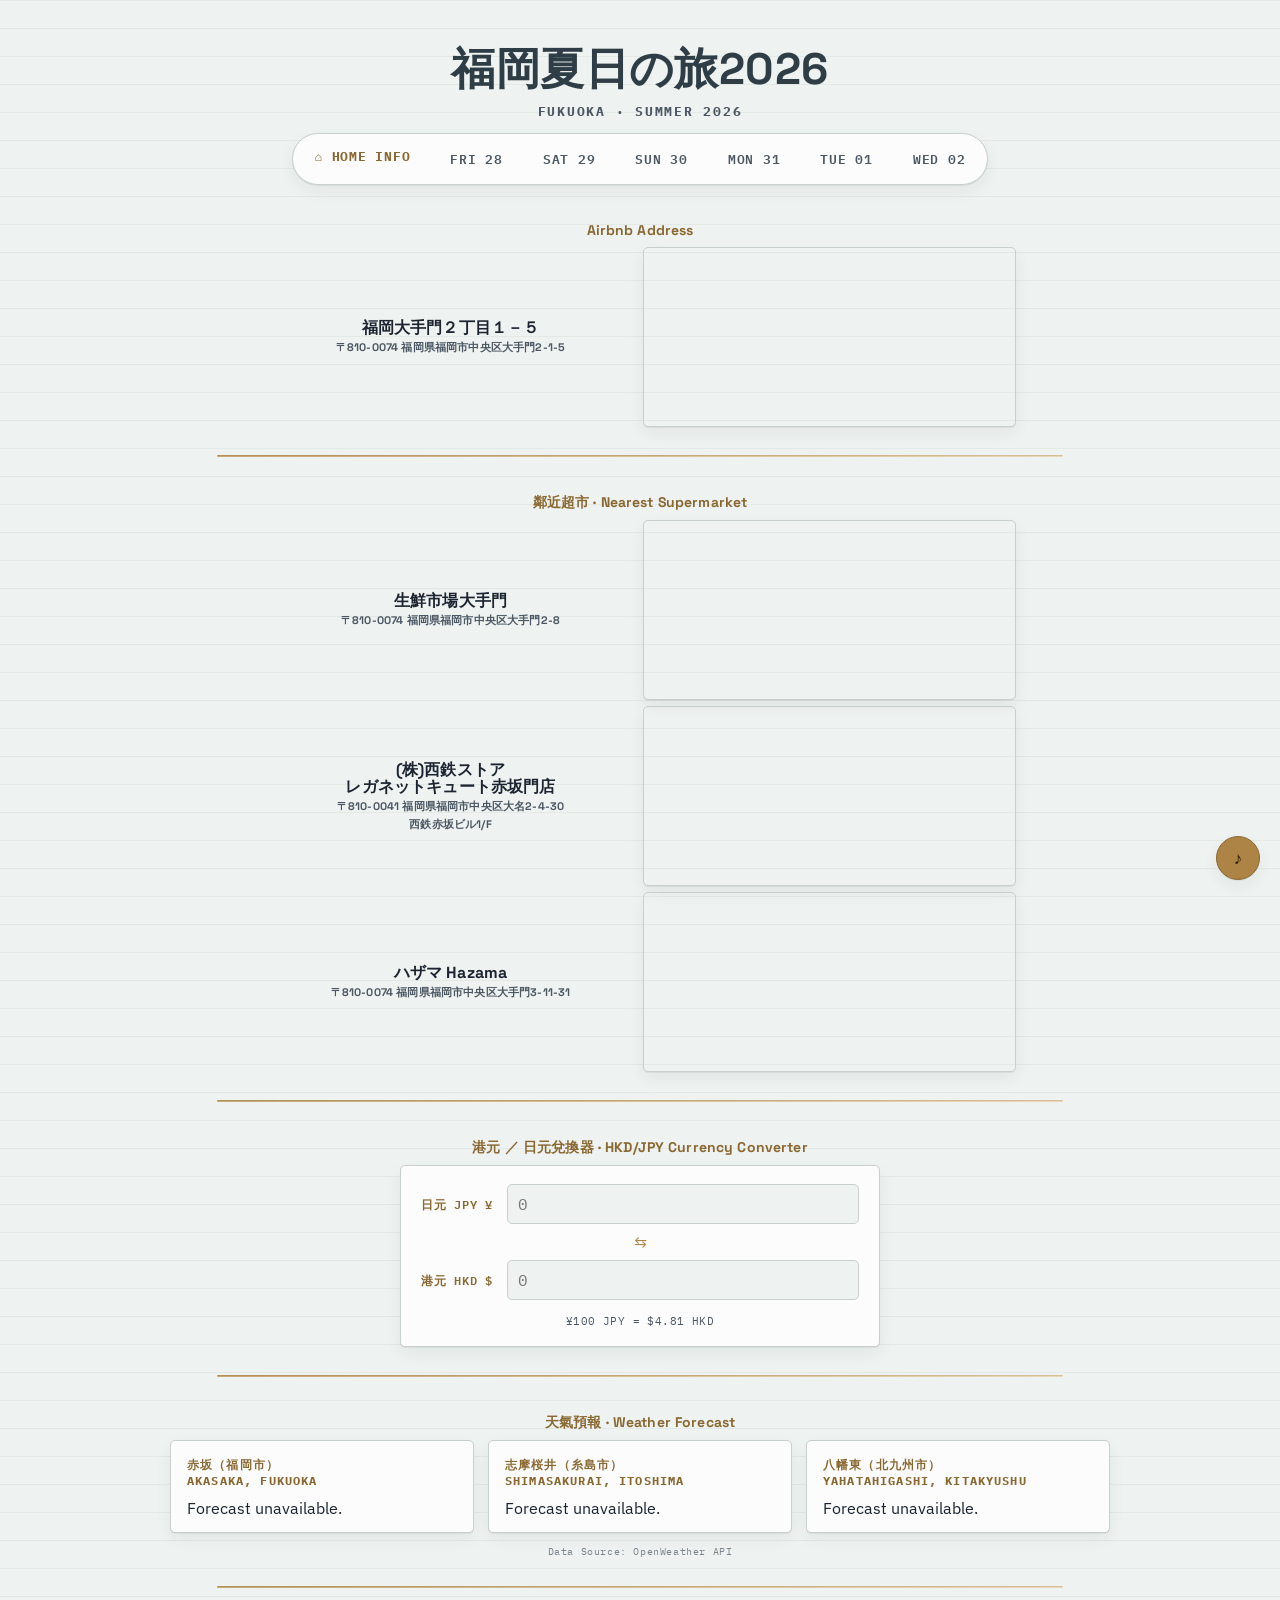
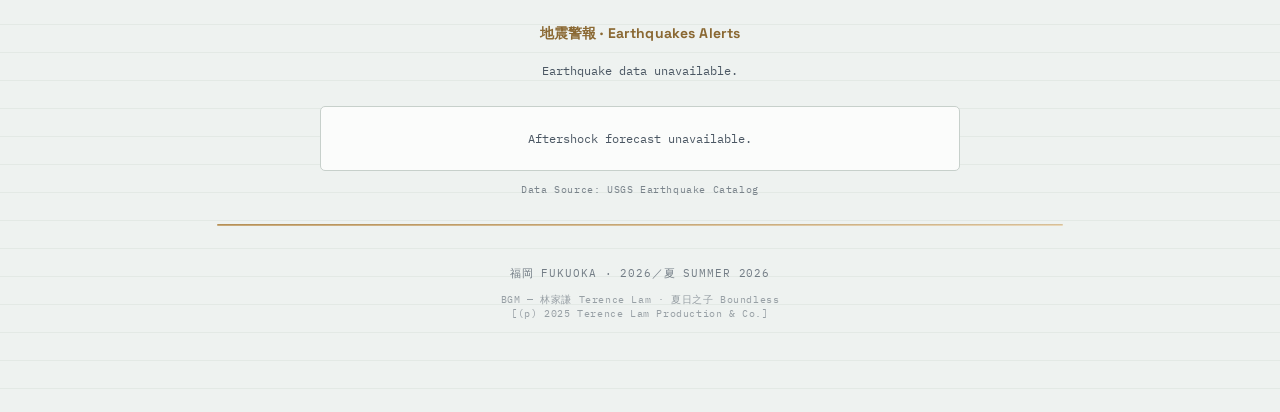
==== commit b422c55b: "even more and better maps!" ====
--- a/index.html
+++ b/index.html
@@ -26,57 +26,99 @@
     <!-- Airbnb Address -->
     <section>
       <h3 class="page-h3">Airbnb Address</h3>
+
+      <div class="location-grid">
+        <div class="location-card">
+          <p class="index-p">
+          福岡大手門２丁目１－５
+          </br>
+          <a class="address-a" href="https://www.google.com/maps/place/2-ch%C5%8Dme-1-5+%C5%8Ctemon,+Chuo+Ward,+Fukuoka,+810-0074,+Japan/@33.5899657,130.3848394,18z/data=!3m1!4b1!4m10!1m2!2m1!1z44CSODEwLTAwNzQg56aP5bKh55yM56aP5bKh5biC5Lit5aSu5Yy65aSn5omL6ZaA77yS5LiB55uu77yR4oiS77yV!3m6!1s0x354192293996d13b:0x6b5ba809811c0bd0!8m2!3d33.5899657!4d130.3861269!15sCkLjgJI4MTAtMDA3NCDnpo_lsqHnnIznpo_lsqHluILkuK3lpK7ljLrlpKfmiYvploDvvJLkuIHnm67vvJHiiJLvvJWSARBnZW9jb2RlZF9hZGRyZXNz4AEA!16s%2Fg%2F11clpc6z0z?entry=ttu&g_ep=EgoyMDI2MDcxNS4wIKXMDSoASAFQAw%3D%3D">
+          〒810-0074 福岡県福岡市中央区大手門2-1-5
+          </a>
+          </p>
+        </div>
+
+        <div class="location-card location-map">
+          <iframe
+            src="https://www.google.com/maps/embed?pb=!1m18!1m12!1m3!1d1661.7955267190114!2d130.38484212051893!3d33.589965693361414!2m3!1f0!2f0!3f0!3m2!1i1024!2i768!4f13.1!3m3!1m2!1s0x354192293996d13b%3A0x6b5ba809811c0bd0!2zMi1jaMWNbWUtMS01IMWMdGVtb24sIENodW8gV2FyZCwgRnVrdW9rYSwgODEwLTAwNzTml6XmnKw!5e0!3m2!1szh-TW!2shk!4v1784869290188!5m2!1szh-TW!2shk"
+            loading="lazy"
+            referrerpolicy="no-referrer-when-downgrade"
+            title="Airbnb Location Map">
+          </iframe>
+        </div>
+      </div>
+    </section>
+    <hr>
+
+    <!-- Supermarkets Info -->
+    <section>
+      <h3 class="page-h3">鄰近超市 &middot; Nearest Supermarket</h3>
       
-      <div>
-        <p class="index-p">
-        福岡大手門２丁目１－５
-        </br>
-        <a class="address-a" href="https://www.google.com/maps/place/2-ch%C5%8Dme-1-5+%C5%8Ctemon,+Chuo+Ward,+Fukuoka,+810-0074,+Japan/@33.5899657,130.3848394,18z/data=!3m1!4b1!4m10!1m2!2m1!1z44CSODEwLTAwNzQg56aP5bKh55yM56aP5bKh5biC5Lit5aSu5Yy65aSn5omL6ZaA77yS5LiB55uu77yR4oiS77yV!3m6!1s0x354192293996d13b:0x6b5ba809811c0bd0!8m2!3d33.5899657!4d130.3861269!15sCkLjgJI4MTAtMDA3NCDnpo_lsqHnnIznpo_lsqHluILkuK3lpK7ljLrlpKfmiYvploDvvJLkuIHnm67vvJHiiJLvvJWSARBnZW9jb2RlZF9hZGRyZXNz4AEA!16s%2Fg%2F11clpc6z0z?entry=ttu&g_ep=EgoyMDI2MDcxNS4wIKXMDSoASAFQAw%3D%3D">
-        〒810-0074 福岡県福岡市中央区大手門2-1-5
-        </a>
-        </p>
-      </div>
-    </section>
-    <hr>
-
-    <!-- Supermarkets Info -->
-    <section>
-      <h3 class="page-h3">鄰近超市 &middot; Nearest Supermarket</h3>
-
-      <div>
+      <!-- Store 1 -->
+      <div class="location-grid">
+        <div class="location-card">
           <p class="index-p">
           生鮮市場大手門
           </br>
-          <a class="address-a" href="https://www.google.com/maps/place/%E7%94%9F%E9%AE%AE%E5%B8%82%E5%A0%B4%E5%A4%A7%E6%89%8B%E9%96%80/@33.5920324,130.3831507,16.71z/data=!4m6!3m5!1s0x35419228d14ee641:0xfee7a03e75b66d1f!8m2!3d33.591357!4d130.3856404!16s%2Fg%2F1td_2z4c?entry=ttu&g_ep=EgoyMDI2MDcxOS4wIKXMDSoASAFQAw%3D%3D">
+          <a class="address-a" href="https://www.google.com/maps/place/%E7%94%9F%E9%AE%AE%E5%B8%82%E5%A0%B4%E5%A4%A7%E6%89%8B%E9%96%80/@33.5920324,130.3831507,16.71z/data=!4m6!3m5!1s0x35419228d14ee641:0xfee7a03e75b66d1f!8m2!3d33.591357!4d130.3856404!16s%2Fg%2F1td_2z4c" target="_blank">
           〒810-0074 福岡県福岡市中央区大手門2-8
           </a>
         </p>
-      </div>
-
-      <div>
-        <p class="index-p">
-        (株)西鉄ストア レガネットキュート赤坂門店
-        </br>
-        <a class="address-a" href="https://www.google.com/maps/place/Reganet+Cute+Akasakamon/@33.5890342,130.389958,18.49z/data=!3m1!5s0x35419187a3406b4b:0xf3ccdedf4564b2a2!4m6!3m5!1s0x3541918777c7a113:0xb264cc0cfa34d3a8!8m2!3d33.5889511!4d130.3912189!16s%2Fg%2F1pv2gx6fw?entry=ttu&g_ep=EgoyMDI2MDcxOS4wIKXMDSoASAFQAw%3D%3D">
-        〒810-0041 福岡県福岡市中央区大名2-4-30 西鉄赤坂ビル1/F
-        </a>
-      </p>
-      </div>
-      
-      <div>
-        <p class="index-p">
-        ハザマ Hazama
-        </br>
-        <a class="address-a" href="https://www.google.com/maps/place/Hazama/@33.5913215,130.3811077,19z/data=!4m6!3m5!1s0x3541922e6b64453f:0xde351ecfe500b!8m2!3d33.5913286!4d130.3816899!16s%2Fg%2F11d_7vm9nl?entry=ttu&g_ep=EgoyMDI2MDcxOS4wIKXMDSoASAFQAw%3D%3D">
-        〒810-0074 福岡県福岡市中央区大手門3-11-31
-        </a>
-        </p>
+        </div>
+
+        <div class="location-card location-map">
+          <iframe
+            src="https://www.google.com/maps/embed?pb=!1m14!1m8!1m3!1d6647.022860655162!2d130.3831507!3d33.5920324!3m2!1i1024!2i768!4f13.1!3m3!1m2!1s0x35419228d14ee641%3A0xfee7a03e75b66d1f!2z55Sf6a6u5biC5aC05aSn5omL6ZaA!5e0!3m2!1szh-TW!2shk!4v1784874470126!5m2!1szh-TW!2shk"
+            loading="lazy"
+            referrerpolicy="no-referrer-when-downgrade"
+            title="Google Maps">
+          </iframe>
+        </div>
+
+      <!-- Store 2 -->
+      <div class="location-card">
+          <p class="index-p">
+          (株)西鉄ストア</br>レガネットキュート赤坂門店
+          </br>
+          <a class="address-a" href="https://www.google.com/maps/place/Reganet+Cute+Akasakamon/@33.5890342,130.389958,18.49z/data=!3m1!5s0x35419187a3406b4b:0xf3ccdedf4564b2a2!4m6!3m5!1s0x3541918777c7a113:0xb264cc0cfa34d3a8!8m2!3d33.5889511!4d130.3912189!16s%2Fg%2F1pv2gx6fw" target="_blank">
+          〒810-0041 福岡県福岡市中央区大名2-4-30</br>西鉄赤坂ビル1/F</a>
+          </p>
+        </div>
+
+        <div class="location-card location-map">
+          <iframe
+            src="https://www.google.com/maps/embed?pb=!1m18!1m12!1m3!1d1661.7955267190114!2d130.38484212051893!3d33.589965693361414!2m3!1f0!2f0!3f0!3m2!1i1024!2i768!4f13.1!3m3!1m2!1s0x354192293996d13b%3A0x6b5ba809811c0bd0!2zMi1jaMWNbWUtMS01IMWMdGVtb24sIENodW8gV2FyZCwgRnVrdW9rYSwgODEwLTAwNzTml6XmnKw!5e0!3m2!1szh-TW!2shk!4v1784869290188!5m2!1szh-TW!2shk"
+            loading="lazy"
+            referrerpolicy="no-referrer-when-downgrade"
+            title="Google Maps">
+          </iframe>
+        </div>
+
+      <!-- Store 3 -->
+        <div class="location-card">
+          <p class="index-p">
+          ハザマ Hazama
+          </br>
+          <a class="address-a" href="https://www.google.com/maps/place/Hazama/@33.5913215,130.3811077,19z/data=!4m6!3m5!1s0x3541922e6b64453f:0xde351ecfe500b!8m2!3d33.5913286!4d130.3816899!16s%2Fg%2F11d_7vm9nl" target="_blank">
+          〒810-0074 福岡県福岡市中央区大手門3-11-31
+          </a>
+          </p>
+        </div>
+
+        <div class="location-card location-map">
+          <iframe
+            src="https://www.google.com/maps/embed?pb=!1m14!1m8!1m3!1d830.8847048378758!2d130.3811077!3d33.5913215!3m2!1i1024!2i768!4f13.1!3m3!1m2!1s0x3541922e6b64453f%3A0xde351ecfe500b!2sHazama!5e0!3m2!1szh-TW!2shk!4v1784875171659!5m2!1szh-TW!2shk"
+            loading="lazy"
+            referrerpolicy="no-referrer-when-downgrade"
+            title="Google Maps">
+          </iframe>
+        </div>
       </div>
     </section>
     <hr>
 
     <!-- JPY/HKD Currency Converter -->
-    <section class="converter-panel">
+    <section>
       <h3 class="page-h3">港元 ／ 日元兌換器 &middot; HKD/JPY Currency Converter</h3>
 
       <div class="converter-card">
@@ -96,7 +138,7 @@
     <hr>
 
     <!-- Weather Forecast -->
-    <section class="weather-panel">
+    <section>
       <h3 class="page-h3">天氣預報 &middot; Weather Forecast</h3>
       <div class="weather-grid" id="weatherGrid"></div>
       <a class="data-source" href="https://openweathermap.org/" target="_blank">Data Source: OpenWeather API</a>
@@ -104,7 +146,7 @@
     <hr>
 
     <!-- Earthquake Alerts -->
-    <section class="quake-panel">
+    <section>
       <h3 class="page-h3">地震警報 &middot; Earthquakes Alerts</h3>
       <div class="quake-list" id="quakeList">
         <p class="quake-empty">Loading&hellip;</p>
@@ -151,6 +193,7 @@
       a.href = d.file;
       a.className = "home-card";
       a.style.setProperty("--card-color", d.color);
+      a.style.setProperty("--card-hover-color", d.hoverColor);
       a.innerHTML =
         '<div class="hc-day">' + m.full + '</div>' +
         '<div class="hc-date">' + m.date + ' ' + m.month + '</div>';
--- a/assets/style.css
+++ b/assets/style.css
@@ -50,6 +50,10 @@
   padding: 40px 20px 80px;
 }
 
+section {
+  margin: 36px 0px 0px 0px;
+}
+
 /* ---------- Header & Text ---------- */
 
 .page-title {
@@ -85,7 +89,7 @@
 
 .page-h3 {
   text-align: center;
-  margin: 0 0 8px;
+  margin: 0 0 8px 0;
   font-family: "Space Grotesk", "IBM Plex Sans", sans-serif;
   font-weight: 700;
   font-size: 14px;
@@ -95,34 +99,38 @@
 
 .index-p  {
   text-align: center;
-  margin: 0 0 12px;
+  margin: 0 0 0 0px;
+  font-family: "Space Grotesk", "IBM Plex Sans", sans-serif;
+  font-weight: bold; 
+  font-display: block;
+  letter-spacing: 0.01em;
+  line-height: 1.1em;
+  color: var(--ink);
+  padding: 0px 0px 12px 0px;
+}
+
+.index-text-a  {
+  text-align: center;
+  margin: 0 0 0 0px;
   font-family: "Space Grotesk", "IBM Plex Sans", sans-serif;
   font-weight: bold; 
   font-display: block;
   letter-spacing: 0.01em;
   color: var(--ink);
-}
-
-.index-text-a  {
-  text-align: center;
-  margin: 0 0 4px;
-  font-family: "Space Grotesk", "IBM Plex Sans", sans-serif;
-  font-weight: bold; 
-  font-display: block;
-  letter-spacing: 0.01em;
-  color: var(--ink);
+  padding: 0px 0px 0px 0px;
 }
 
 .address-a  {
   text-align: center;
-  margin: 0 0 8px;
+  margin: 0 0 0 0px;
   font-family: "Space Grotesk", "IBM Plex Sans", sans-serif;
   font-size: 11px;
   font-weight: bold; 
   font-display: block;
   text-decoration: none;
-  letter-spacing: 0.01em;
-  color: var(--ink-soft);
+  line-height: 0.75em;
+  color: var(--ink-soft);
+  padding: 12px 0px 0px 0px;
 }
 
 hr {
@@ -131,8 +139,64 @@
   background: linear-gradient(to bottom right, var(--brass), var(--brass-tint));
   border-radius: 999px;
   width: 90%;
-  margin: 28px auto;
+  margin: 28px auto 14px auto;
   overflow: visible;
+}
+
+br {
+  text-decoration: none;
+}
+
+/* ---------- Locations Grid ---------- */
+
+iframe {
+  width: 100%;
+  height: 100%;
+  border: 0;
+  border-radius: var(--radius);
+  padding: 0px 0px 0px 0px;
+}
+
+.location-grid {
+  display: grid;
+  grid-template-columns: repeat(2, 1fr);
+  gap: 6px 6px;
+  max-width: 80%;
+  margin: 0 auto;
+  padding: 0px 0px 0px 0px;
+  align-items: stretch;
+  justify-content: center;
+  min-height: 180px;
+}
+
+.location-card {
+  background: transparent;
+  border: transparent;
+  border-radius: var(--radius);
+  box-shadow: none;
+  padding: 12px 6px 0px 6px;
+  display: flex;
+  align-items: center;
+  justify-content: center;
+}
+
+.location-card.location-map {
+  padding: 0px 0px 0px 0px;
+  overflow: hidden;
+  min-height: 180px;
+  border: 1.5px solid var(--line);
+  box-shadow: var(--shadow);
+  border-radius: var(--radius);
+}
+
+@media (max-width: 960px) {
+  .location-grid {
+    grid-template-columns: 1fr;
+  }
+  .location-card.location-map {
+    height: 220px;
+    border-radius: var(--radius);
+  }
 }
 
 /* ---------- Nav ---------- */
@@ -557,7 +621,6 @@
 }
 
 /* ---------- Weather -------------- */
-.weather-panel { margin-top: 36px; }
 
 .weather-grid {
   display: grid;
@@ -617,8 +680,6 @@
 }
 
 /* Currency Converter */
-.converter-panel { margin-top: 36px; }
-
 .converter-card {
   max-width: 480px;
   margin: 0 auto;
@@ -679,7 +740,6 @@
 }
 
 /* Earthquakes Info */
-.quake-panel { margin-top: 36px; }
 
 .quake-list {
   max-width: 640px;
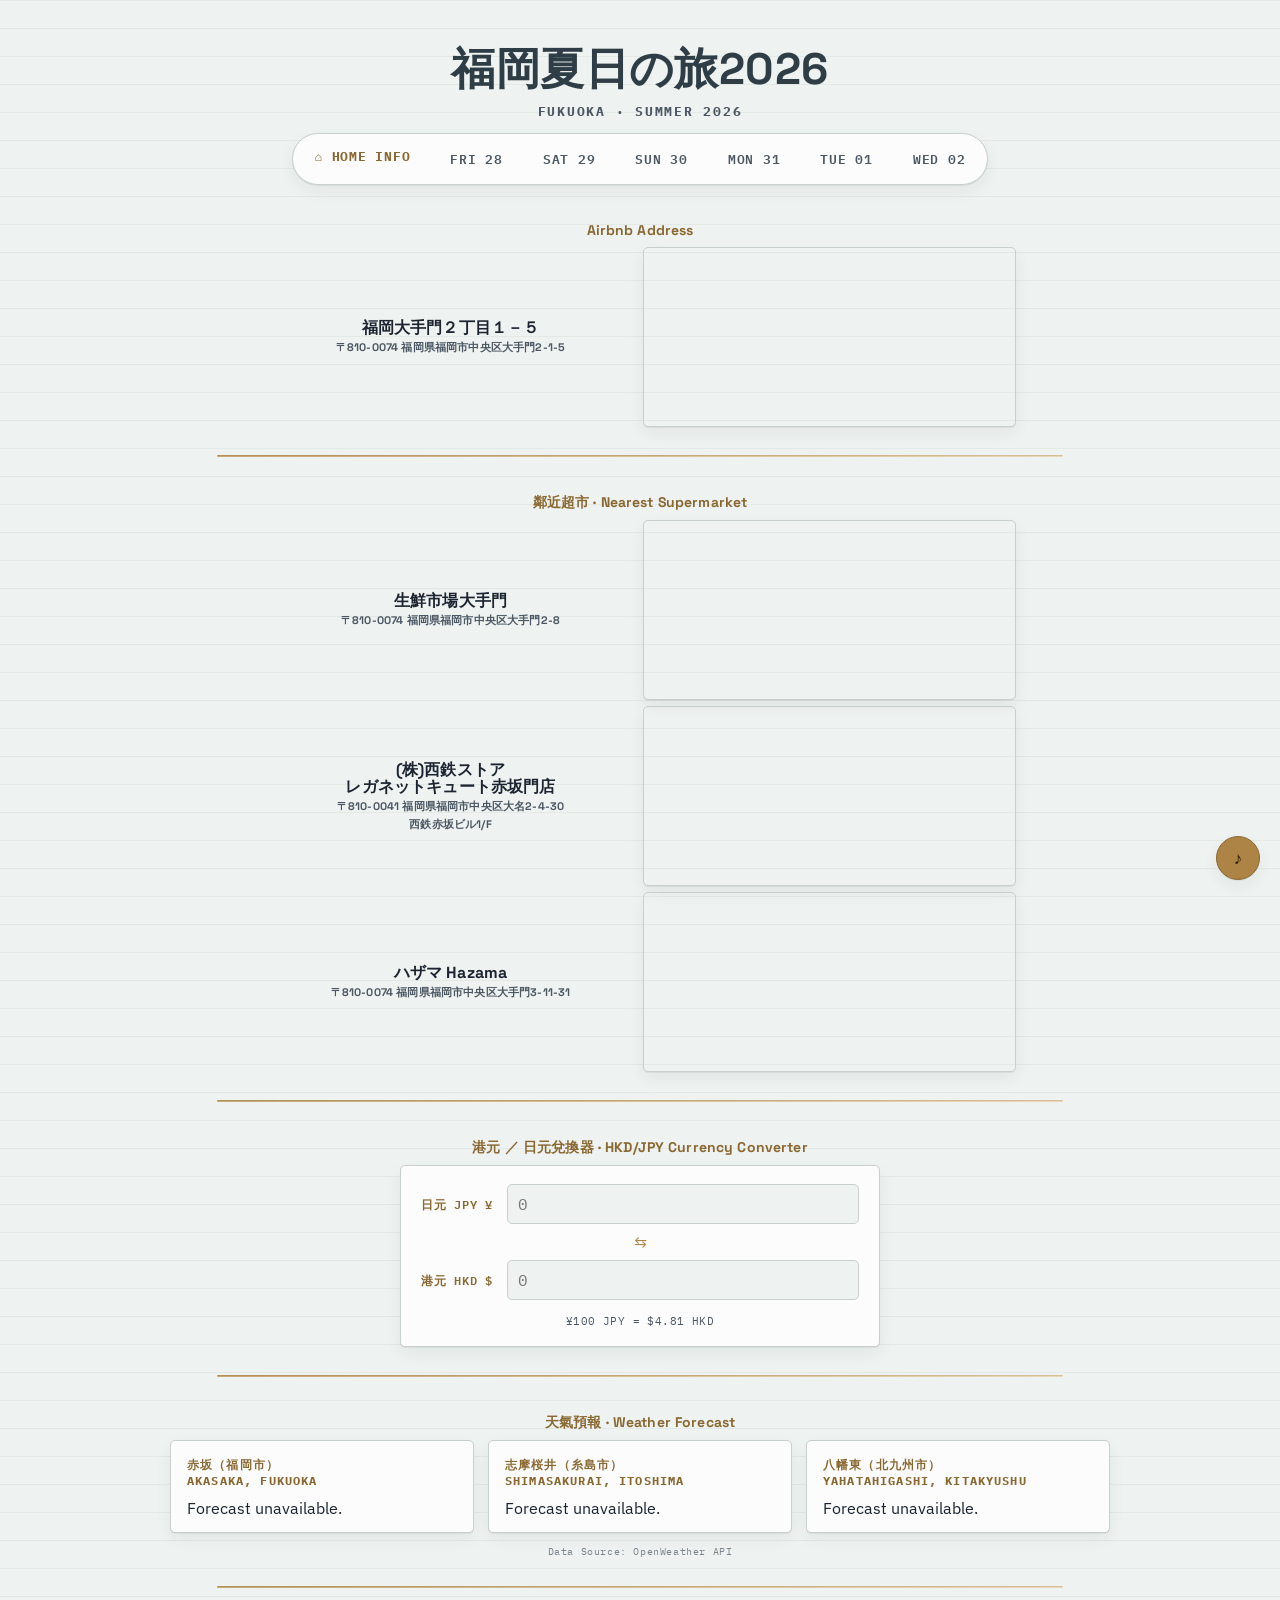
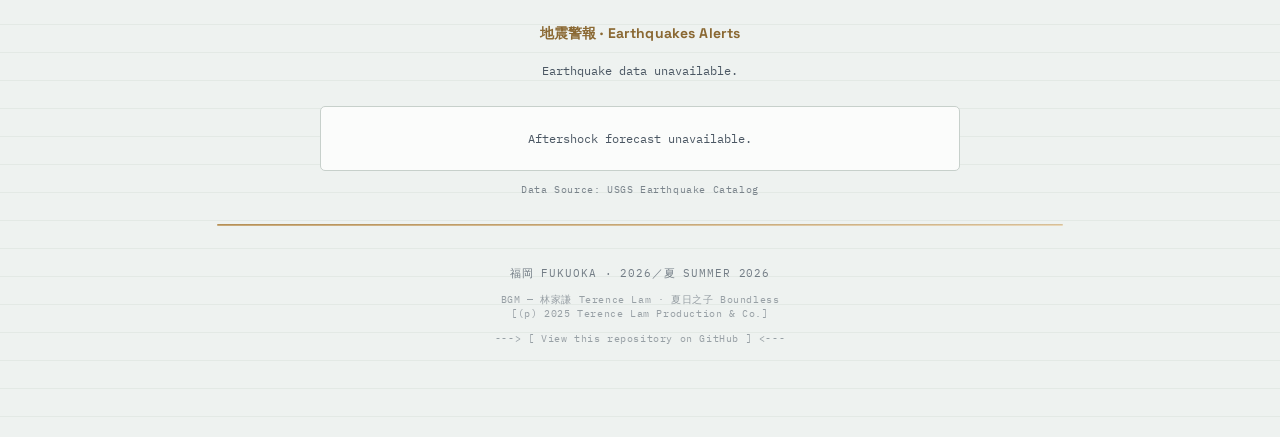
==== commit 9b501d5f: "schedule v3 update" ====
--- a/index.html
+++ b/index.html
@@ -166,6 +166,10 @@
       <a class="data-source" href="https://terencelam0903.com/Boundless" target="_blank">
         BGM — 林家謙 Terence Lam &middot; 夏日之子 Boundless</br>
         [(p) 2025 Terence Lam Production & Co.]
+      </a>
+
+      <a class="data-source" href="https://github.com/404stud1o/fukuoka2026" target="_blank">
+        ---> [ View this repository on GitHub ] <---
       </a>
     </footer>
   </div>
